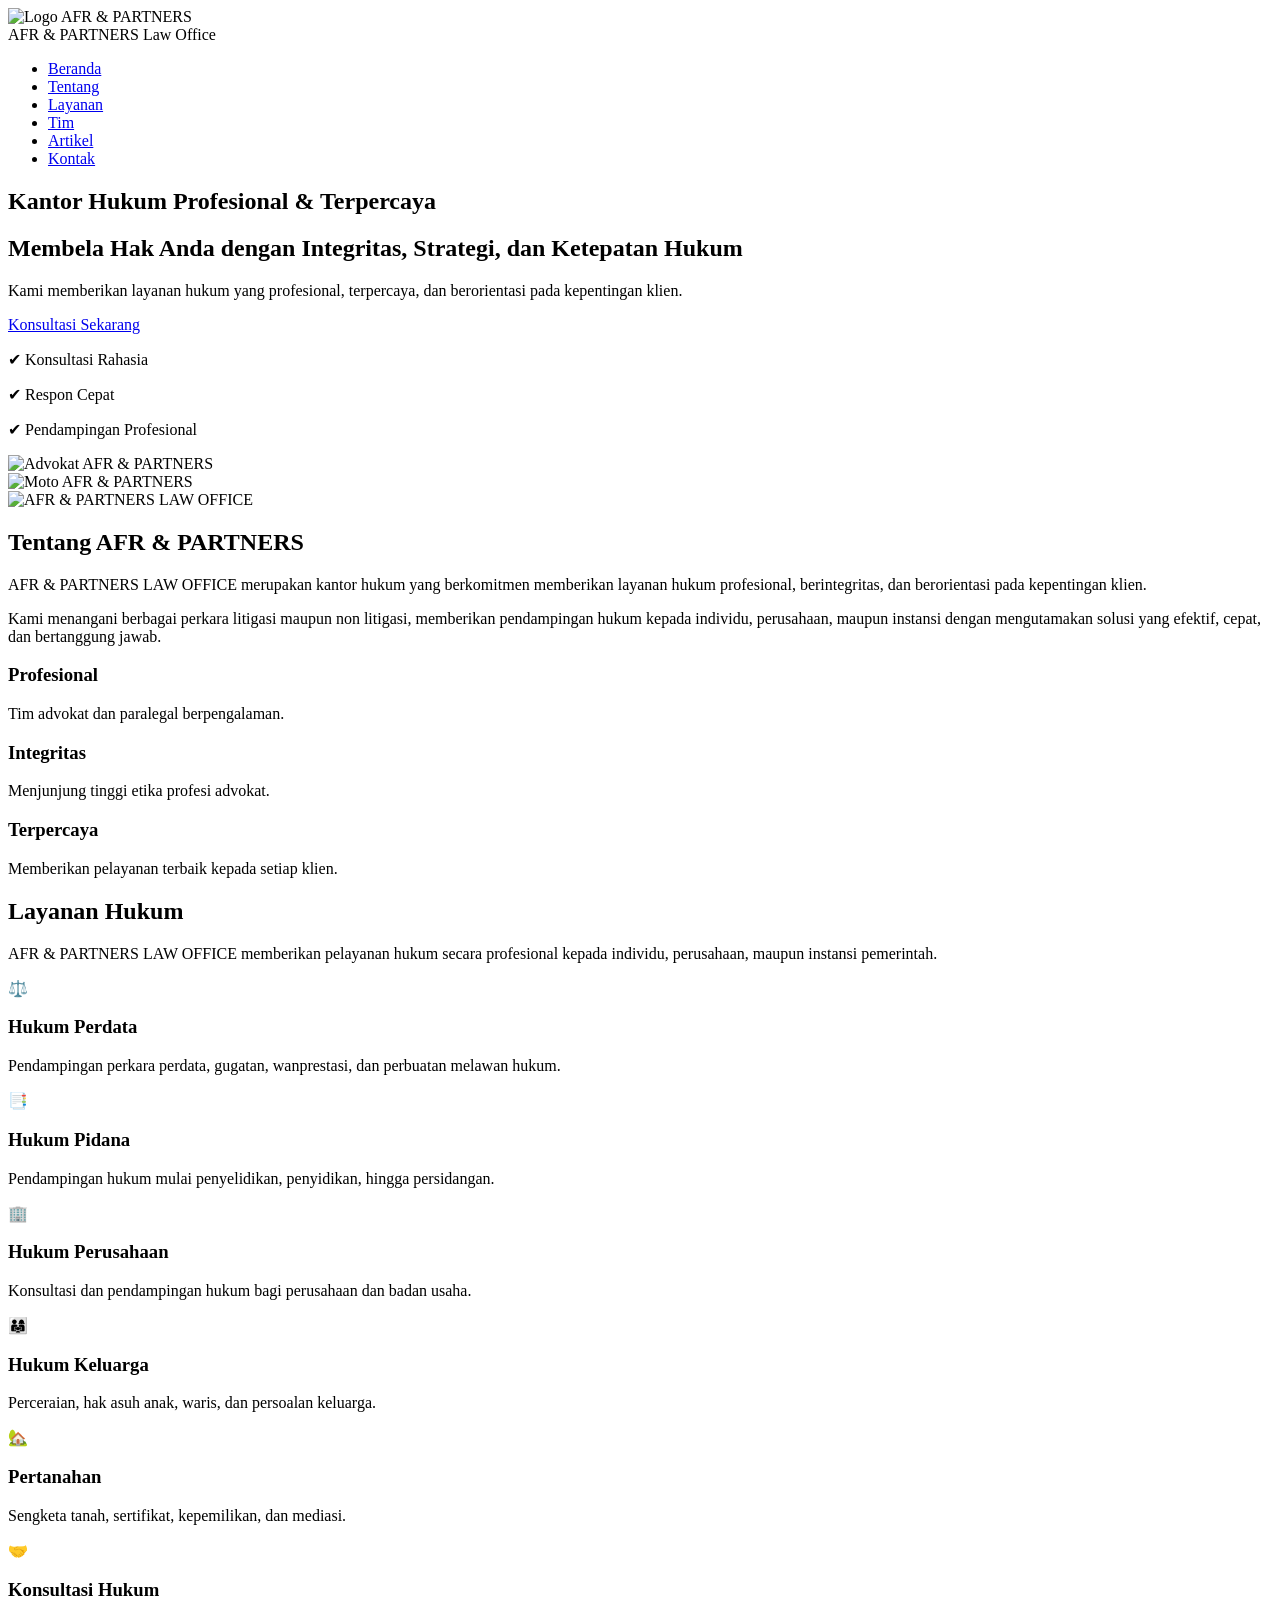
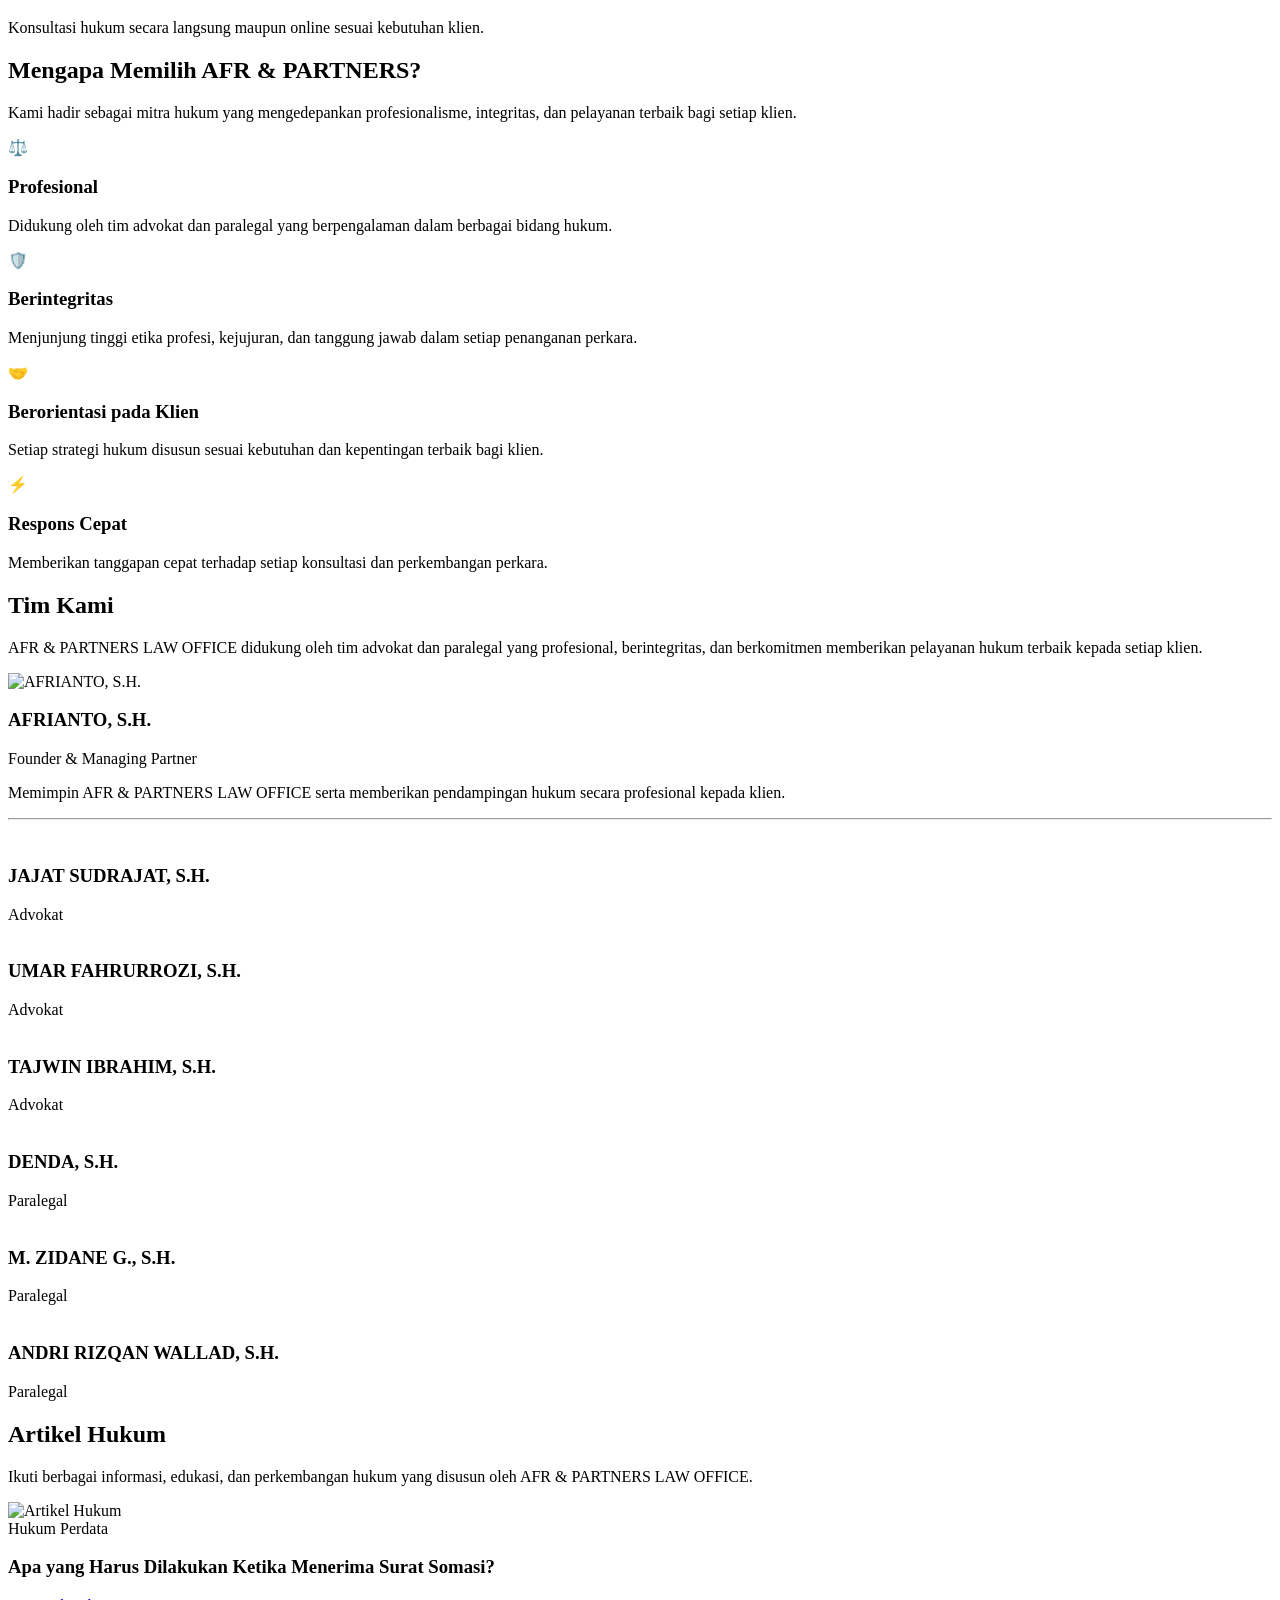
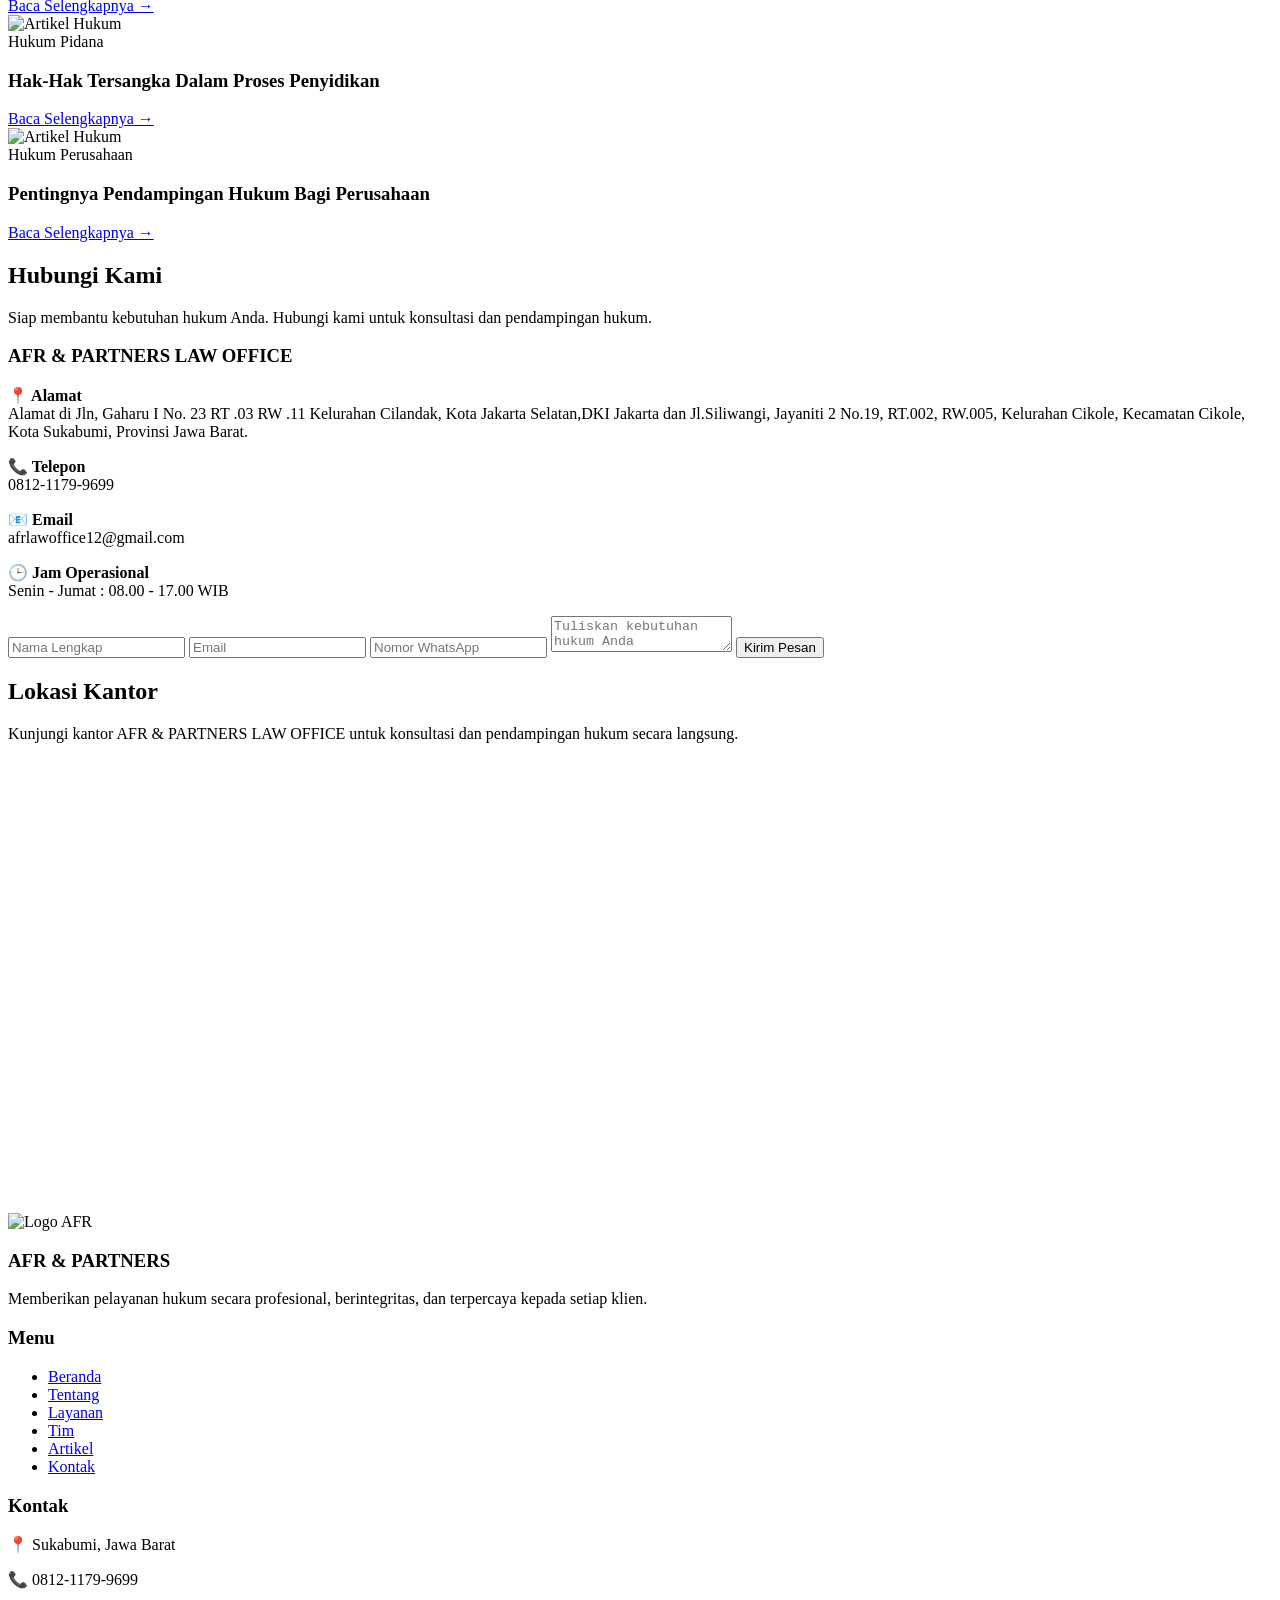
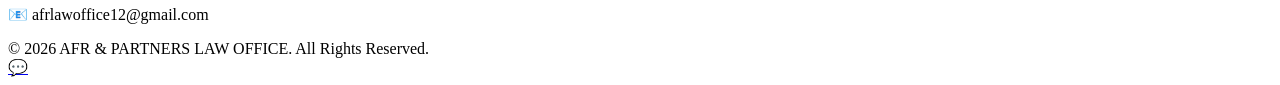
==== index.html @ d4cba180 "Add files via upload" ====
<!DOCTYPE html>
<html lang="id">
<head>
    <meta charset="UTF-8">
    <meta name="viewport" content="width=device-width, initial-scale=1.0">
    <title>AFR & PARTNERS LAW OFFICE</title>

    <link rel="stylesheet" href="css/style.css">
</head>

<body>

<!-- ================= NAVBAR ================= -->
<header>
    <nav class="navbar">

        <div class="logo">
            <img src="images/logo/logo-afr.jpg" alt="Logo AFR & PARTNERS">
            <div class="logo-text">
                <span class="brand">AFR & PARTNERS</span>
                <span class="tagline">Law Office</span>
            </div>
        </div>

        <ul class="nav-menu">
            <li><a href="index.html">Beranda</a></li>
            <li><a href="about.html">Tentang</a></li>
            <li><a href="services.html">Layanan</a></li>
            <li><a href="team.html">Tim</a></li>
            <li><a href="articles.html">Artikel</a></li>
            <li><a href="contact.html">Kontak</a></li>
        </ul>

    </nav>
</header>

<!-- ================= HERO ================= -->
<main>

<section class="hero">

    <div class="hero-text">

        <h1>Kantor Hukum Profesional & Terpercaya</h1>

        <h2>Membela Hak Anda dengan Integritas, Strategi, dan Ketepatan Hukum</h2>

        <p>
            Kami memberikan layanan hukum yang profesional, terpercaya,
            dan berorientasi pada kepentingan klien.
        </p>

        <a href="consultation.html" class="btn">
            Konsultasi Sekarang
        </a>

        <div class="trust-badge">
            <p>✔ Konsultasi Rahasia</p>
            <p>✔ Respon Cepat</p>
            <p>✔ Pendampingan Profesional</p>
        </div>

    </div>

    <div class="hero-image">
        <img src="images/hero/hero-law.jpg" alt="Advokat AFR & PARTNERS">
    </div>

</section>

<!-- ================= MOTO ================= -->

<section class="motto">

    <div class="motto-container">

        <img src="images/motto/motto-afr.png"
             alt="Moto AFR & PARTNERS">

    </div>

</section>



<!-- ================= TENTANG KAMI ================= -->

<section class="about">

    <div class="about-image">

        <img src="images/about/about-office.jpg" alt="AFR & PARTNERS LAW OFFICE">

    </div>

    <div class="about-content">

        <h2>Tentang AFR & PARTNERS</h2>

        <p>
            AFR & PARTNERS LAW OFFICE merupakan kantor hukum yang
            berkomitmen memberikan layanan hukum profesional,
            berintegritas, dan berorientasi pada kepentingan klien.
        </p>

        <p>
            Kami menangani berbagai perkara litigasi maupun non litigasi,
            memberikan pendampingan hukum kepada individu, perusahaan,
            maupun instansi dengan mengutamakan solusi yang efektif,
            cepat, dan bertanggung jawab.
        </p>

        <div class="about-info">

            <div class="info-box">
                <h3>Profesional</h3>
                <p>Tim advokat dan paralegal berpengalaman.</p>
            </div>

            <div class="info-box">
                <h3>Integritas</h3>
                <p>Menjunjung tinggi etika profesi advokat.</p>
            </div>

            <div class="info-box">
                <h3>Terpercaya</h3>
                <p>Memberikan pelayanan terbaik kepada setiap klien.</p>
            </div>

        </div>

    </div>

</section>

<!-- ================= LAYANAN ================= -->

<section class="services">

    <div class="section-title">

        <h2>Layanan Hukum</h2>

        <p>

            AFR & PARTNERS LAW OFFICE memberikan pelayanan hukum
            secara profesional kepada individu, perusahaan,
            maupun instansi pemerintah.

        </p>

    </div>

    <div class="services-grid">

        <div class="service-card">

            <div class="service-icon">⚖️</div>

            <h3>Hukum Perdata</h3>

            <p>
                Pendampingan perkara perdata, gugatan,
                wanprestasi, dan perbuatan melawan hukum.
            </p>

        </div>

        <div class="service-card">

            <div class="service-icon">📑</div>

            <h3>Hukum Pidana</h3>

            <p>
                Pendampingan hukum mulai penyelidikan,
                penyidikan, hingga persidangan.
            </p>

        </div>

        <div class="service-card">

            <div class="service-icon">🏢</div>

            <h3>Hukum Perusahaan</h3>

            <p>
                Konsultasi dan pendampingan hukum bagi
                perusahaan dan badan usaha.
            </p>

        </div>

        <div class="service-card">

            <div class="service-icon">👨‍👩‍👧</div>

            <h3>Hukum Keluarga</h3>

            <p>
                Perceraian, hak asuh anak,
                waris, dan persoalan keluarga.
            </p>

        </div>

        <div class="service-card">

            <div class="service-icon">🏡</div>

            <h3>Pertanahan</h3>

            <p>
                Sengketa tanah, sertifikat,
                kepemilikan, dan mediasi.
            </p>

        </div>

        <div class="service-card">

            <div class="service-icon">🤝</div>

            <h3>Konsultasi Hukum</h3>

            <p>
                Konsultasi hukum secara langsung
                maupun online sesuai kebutuhan klien.
            </p>

        </div>

    </div>

</section>

<!-- ================= MENGAPA MEMILIH KAMI ================= -->

<section class="why-us">

    <div class="section-title">

        <h2>Mengapa Memilih AFR & PARTNERS?</h2>

        <p>
            Kami hadir sebagai mitra hukum yang mengedepankan
            profesionalisme, integritas, dan pelayanan terbaik
            bagi setiap klien.
        </p>

    </div>

    <div class="why-grid">

        <div class="why-card">

            <div class="why-icon">⚖️</div>

            <h3>Profesional</h3>

            <p>
                Didukung oleh tim advokat dan paralegal
                yang berpengalaman dalam berbagai bidang hukum.
            </p>

        </div>

        <div class="why-card">

            <div class="why-icon">🛡️</div>

            <h3>Berintegritas</h3>

            <p>
                Menjunjung tinggi etika profesi,
                kejujuran, dan tanggung jawab
                dalam setiap penanganan perkara.
            </p>

        </div>

        <div class="why-card">

            <div class="why-icon">🤝</div>

            <h3>Berorientasi pada Klien</h3>

            <p>
                Setiap strategi hukum disusun
                sesuai kebutuhan dan kepentingan
                terbaik bagi klien.
            </p>

        </div>

        <div class="why-card">

            <div class="why-icon">⚡</div>

            <h3>Respons Cepat</h3>

            <p>
                Memberikan tanggapan cepat
                terhadap setiap konsultasi
                dan perkembangan perkara.
            </p>

        </div>

    </div>

</section>

<!-- ================= TIM KAMI ================= -->

<section class="team">

    <div class="section-title">
        <h2>Tim Kami</h2>

        <p>
            AFR & PARTNERS LAW OFFICE didukung oleh tim advokat dan
            paralegal yang profesional, berintegritas, dan berkomitmen
            memberikan pelayanan hukum terbaik kepada setiap klien.
        </p>
    </div>

    <!-- Managing Partner -->

    <div class="managing-partner">

        <img src="images/team/afrianto.jpg" alt="AFRIANTO, S.H.">

        <h3>AFRIANTO, S.H.</h3>

        <span>Founder & Managing Partner</span>

        <p>
            Memimpin AFR & PARTNERS LAW OFFICE serta memberikan
            pendampingan hukum secara profesional kepada klien.
        </p>

    </div>

    <hr class="team-divider">

    <!-- Tim -->

    <div class="team-grid">

        <div class="team-card">
            <img src="images/team/jajat.jpg" alt="">
            <h3>JAJAT SUDRAJAT, S.H.</h3>
            <span>Advokat</span>
        </div>

        <div class="team-card">
            <img src="images/team/umar.jpg" alt="">
            <h3>UMAR FAHRURROZI, S.H.</h3>
            <span>Advokat</span>
        </div>

        <div class="team-card">
            <img src="images/team/tajwin.jpg" alt="">
            <h3>TAJWIN IBRAHIM, S.H.</h3>
            <span>Advokat</span>
        </div>

        <div class="team-card">
            <img src="images/team/denda.jpg" alt="">
            <h3>DENDA, S.H.</h3>
            <span>Paralegal</span>
        </div>

        <div class="team-card">
            <img src="images/team/zidane.jpg" alt="">
            <h3>M. ZIDANE G., S.H.</h3>
            <span>Paralegal</span>
        </div>

        <div class="team-card">
            <img src="images/team/andri.jpg" alt="">
            <h3>ANDRI RIZQAN WALLAD, S.H.</h3>
            <span>Paralegal</span>
        </div>

    </div>

</section>

<!-- ================= ARTIKEL ================= -->

<section class="articles">

    <div class="section-title">

        <h2>Artikel Hukum</h2>

        <p>

            Ikuti berbagai informasi, edukasi, dan perkembangan hukum
            yang disusun oleh AFR & PARTNERS LAW OFFICE.

        </p>

    </div>

    <div class="article-grid">

        <div class="article-card">

            <img src="images/articles/artikel1.jpg" alt="Artikel Hukum">

            <div class="article-content">

                <span>Hukum Perdata</span>

                <h3>
                    Apa yang Harus Dilakukan Ketika Menerima Surat Somasi?
                </h3>

                <a href="articles.html" class="read-more">
                    Baca Selengkapnya →
                </a>

            </div>

        </div>

        <div class="article-card">

            <img src="images/articles/artikel2.jpg" alt="Artikel Hukum">

            <div class="article-content">

                <span>Hukum Pidana</span>

                <h3>
                    Hak-Hak Tersangka Dalam Proses Penyidikan
                </h3>

                <a href="articles.html" class="read-more">
                    Baca Selengkapnya →
                </a>

            </div>

        </div>

        <div class="article-card">

            <img src="images/articles/artikel3.jpg" alt="Artikel Hukum">

            <div class="article-content">

                <span>Hukum Perusahaan</span>

                <h3>
                    Pentingnya Pendampingan Hukum Bagi Perusahaan
                </h3>

                <a href="articles.html" class="read-more">
                    Baca Selengkapnya →
                </a>

            </div>

        </div>

    </div>

</section>

<!-- ================= KONTAK ================= -->

<section class="contact">

    <div class="section-title">

        <h2>Hubungi Kami</h2>

        <p>
            Siap membantu kebutuhan hukum Anda.
            Hubungi kami untuk konsultasi dan pendampingan hukum.
        </p>

    </div>

    <div class="contact-container">

        <div class="contact-info">

            <h3>AFR & PARTNERS LAW OFFICE</h3>

            <p><strong>📍 Alamat</strong><br>
            Alamat di Jln, Gaharu I No. 23 RT .03 RW .11 Kelurahan Cilandak, Kota Jakarta Selatan,DKI  Jakarta dan Jl.Siliwangi, Jayaniti 2 No.19, RT.002, RW.005, Kelurahan Cikole, Kecamatan Cikole, Kota Sukabumi, Provinsi Jawa Barat. 
             </p>

            <p><strong>📞 Telepon</strong><br>
            0812-1179-9699</p>

            <p><strong>📧 Email</strong><br>
            afrlawoffice12@gmail.com</p>

            <p><strong>🕒 Jam Operasional</strong><br>
            Senin - Jumat : 08.00 - 17.00 WIB</p>

        </div>

        <div class="contact-form">

            <form>

                <input type="text" placeholder="Nama Lengkap">

                <input type="email" placeholder="Email">

                <input type="text" placeholder="Nomor WhatsApp">

                <textarea placeholder="Tuliskan kebutuhan hukum Anda"></textarea>

                <button type="submit" class="btn">

                    Kirim Pesan

                </button>

            </form>

        </div>

    </div>

</section>



<!-- ================= GOOGLE MAP ================= -->

<section class="map">

    <div class="section-title">

        <h2>Lokasi Kantor</h2>

        <p>
            Kunjungi kantor AFR & PARTNERS LAW OFFICE untuk konsultasi
            dan pendampingan hukum secara langsung.
        </p>

    </div>

    <div class="map-container">

        <iframe
            src="https://www.google.com/maps/embed?pb=!4v1782661839134!6m8!1m7!1sefIxjzTu5-dwBvmFB0CvRg!2m2!1d-6.279335133578651!2d106.8017631249086!3f182.10071!4f0!5f0.7820865974627469"
            width="100%"
            height="450"
            style="border:0;"
            allowfullscreen=""
            loading="lazy"
            referrerpolicy="strict-origin-when-cross-origin">
        </iframe>

    </div>

</section>

<!-- ================= FOOTER ================= -->

<footer class="footer">

    <div class="footer-container">

        <!-- Kolom 1 -->

        <div class="footer-box">

            <img src="images/logo/logo-afr.jpg" alt="Logo AFR">

            <h3>AFR & PARTNERS</h3>

            <p>

                Memberikan pelayanan hukum secara profesional,
                berintegritas, dan terpercaya kepada setiap klien.

            </p>

        </div>

        <!-- Kolom 2 -->

        <div class="footer-box">

            <h3>Menu</h3>

            <ul>

                <li><a href="index.html">Beranda</a></li>

                <li><a href="about.html">Tentang</a></li>

                <li><a href="services.html">Layanan</a></li>

                <li><a href="team.html">Tim</a></li>

                <li><a href="articles.html">Artikel</a></li>

                <li><a href="contact.html">Kontak</a></li>

            </ul>

        </div>

        <!-- Kolom 3 -->

        <div class="footer-box">

            <h3>Kontak</h3>

            <p>📍 Sukabumi, Jawa Barat</p>

            <p>📞 0812-1179-9699</p>

            <p>📧 afrlawoffice12@gmail.com</p>

        </div>

    </div>

    <div class="footer-bottom">

        © 2026 AFR & PARTNERS LAW OFFICE.
        All Rights Reserved.

    </div>

</footer>
</main>

<script src="js/script.js"></script>

<!-- ================= WHATSAPP FLOAT 
 ================= -->


<a href="https://wa.me/6281211799699?text=Halo%20AFR%20%26%20PARTNERS,%20saya%20ingin%20berkonsultasi%20mengenai%20permasalahan%20hukum."
class="whatsapp-float"
target="_blank">

💬

</a>

</body>
</html>
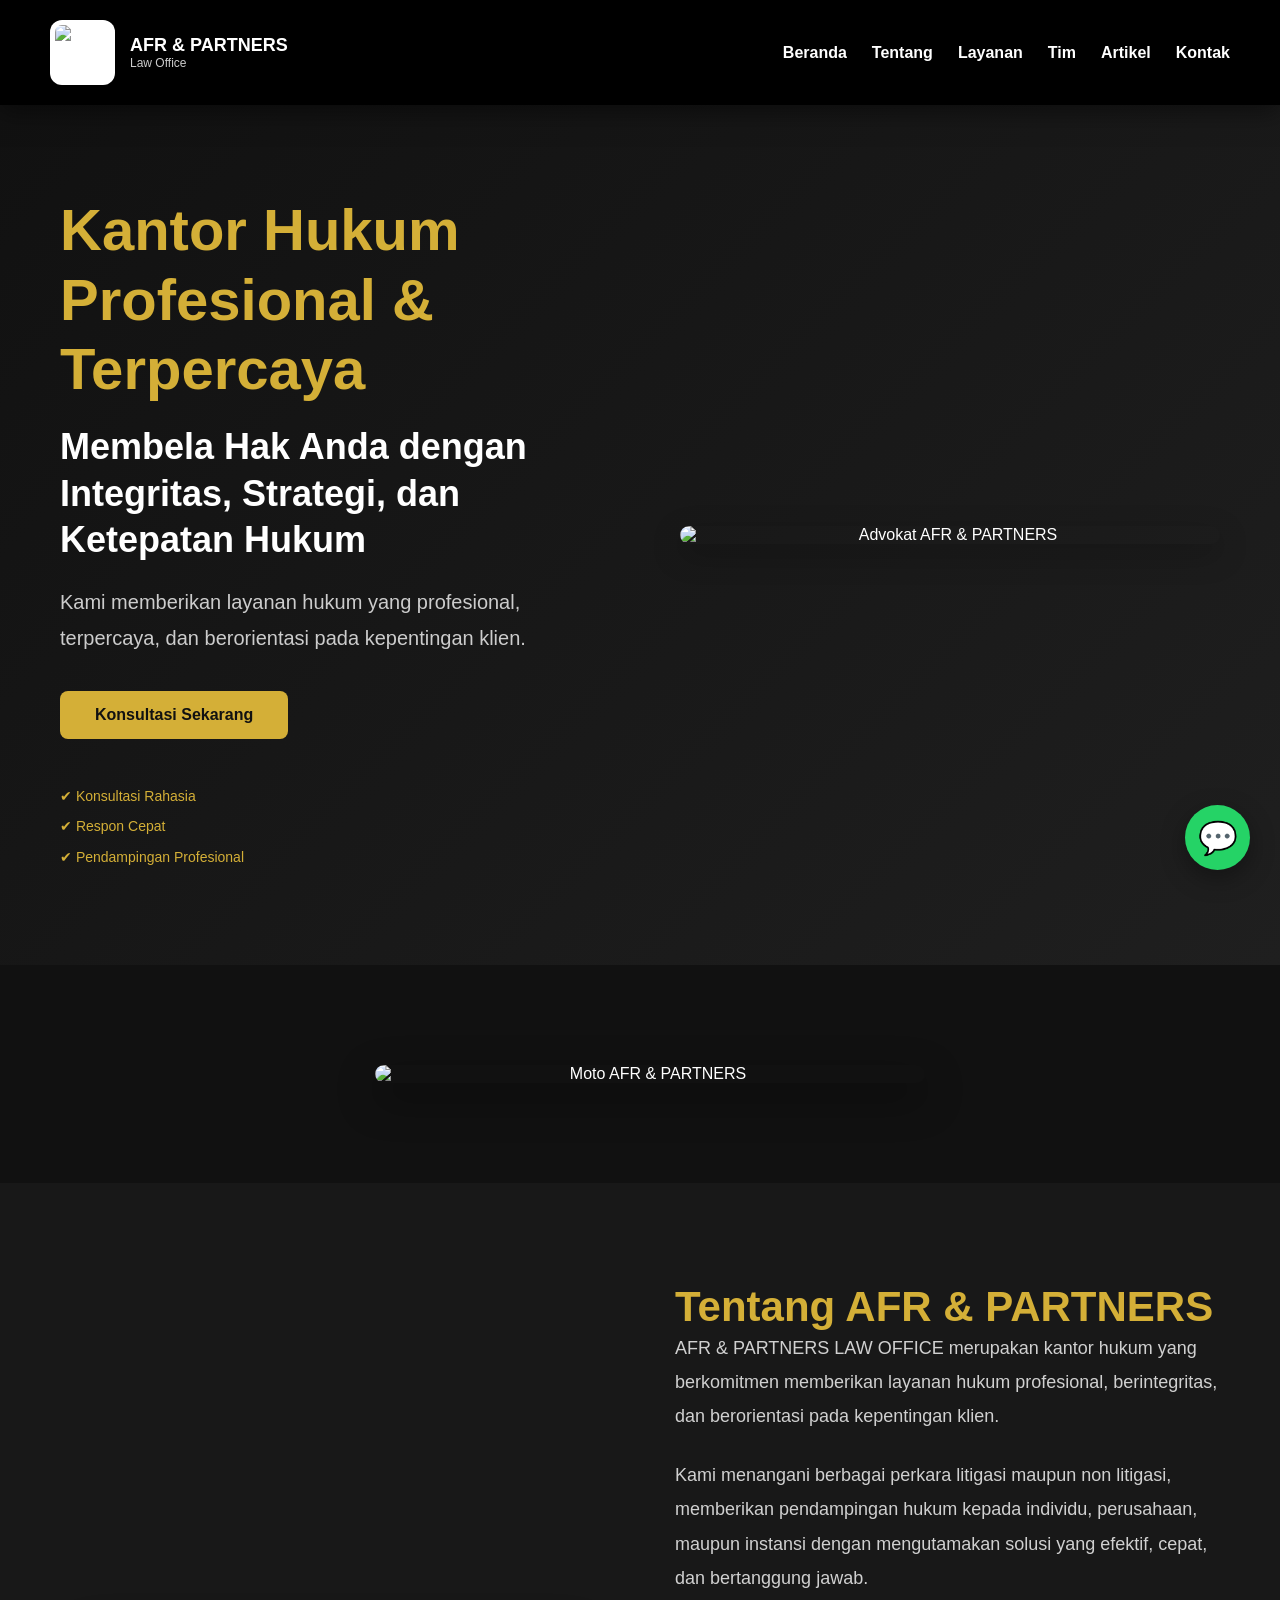
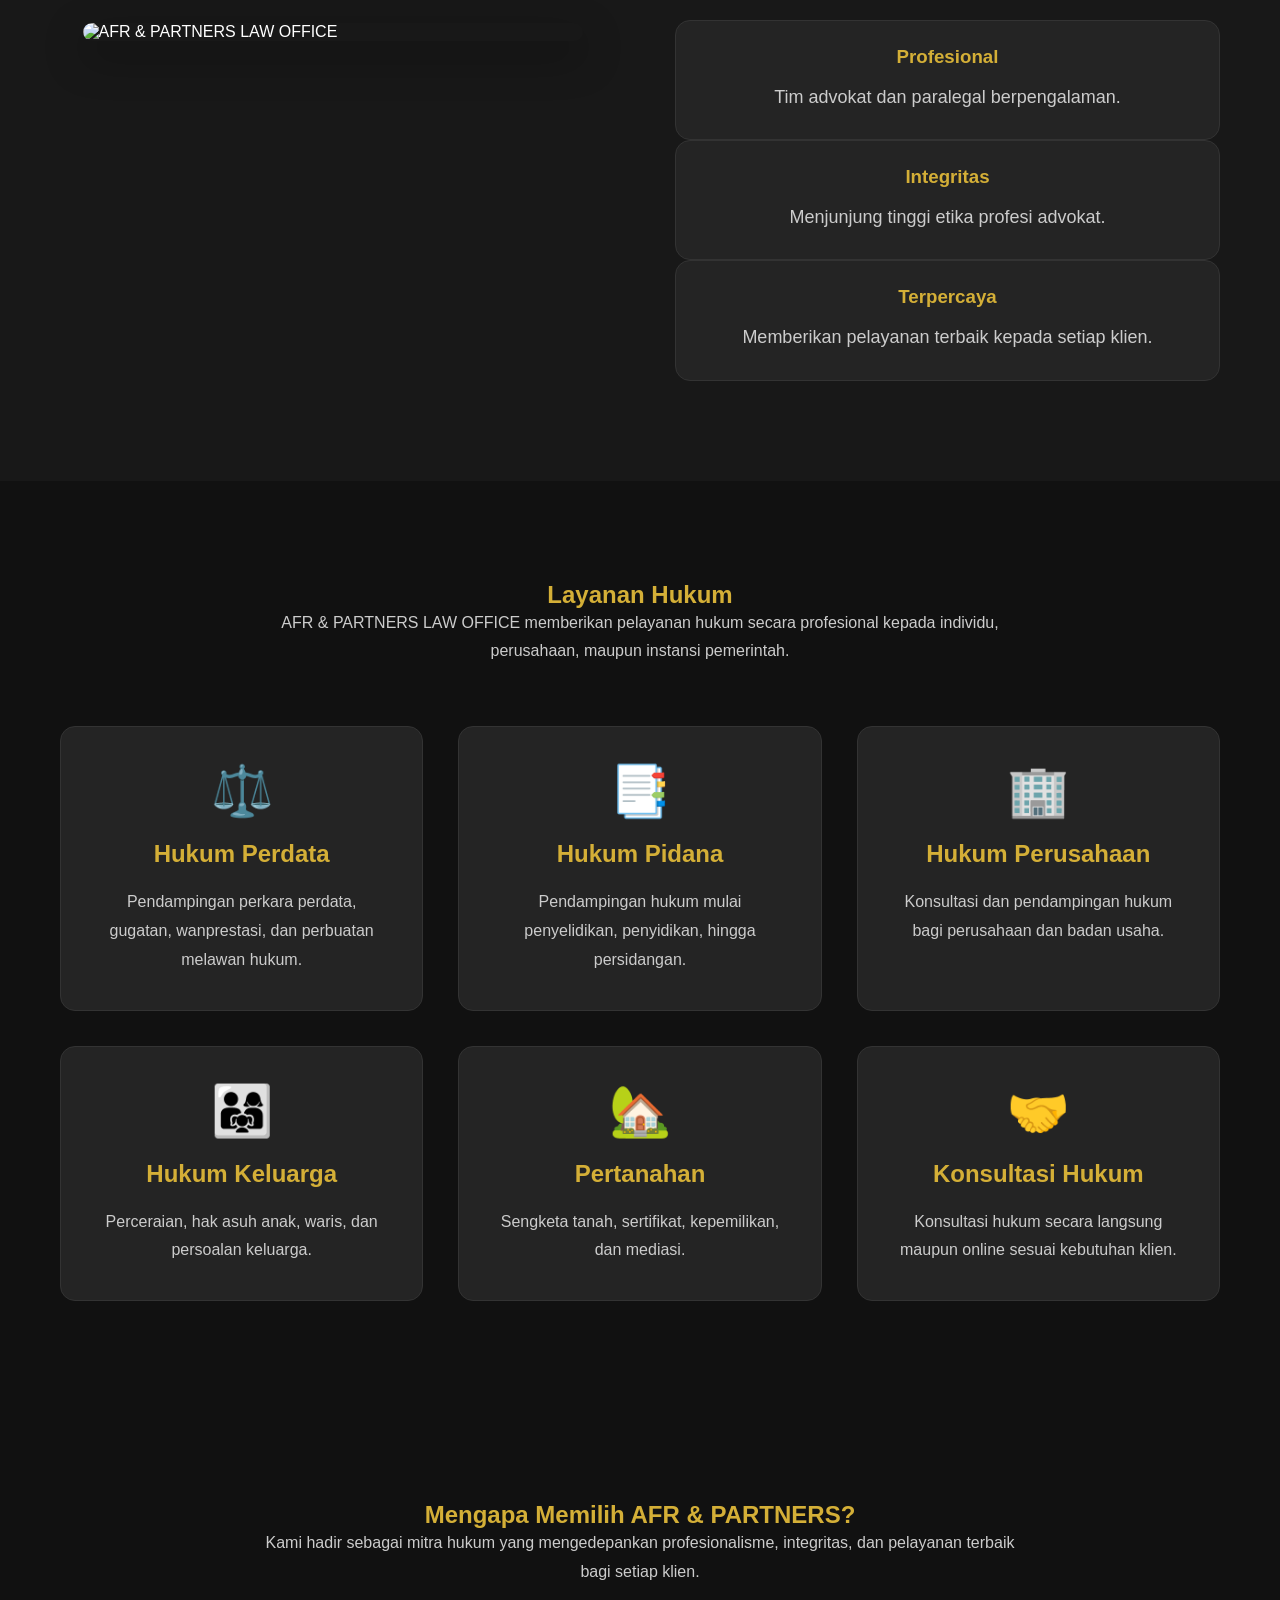
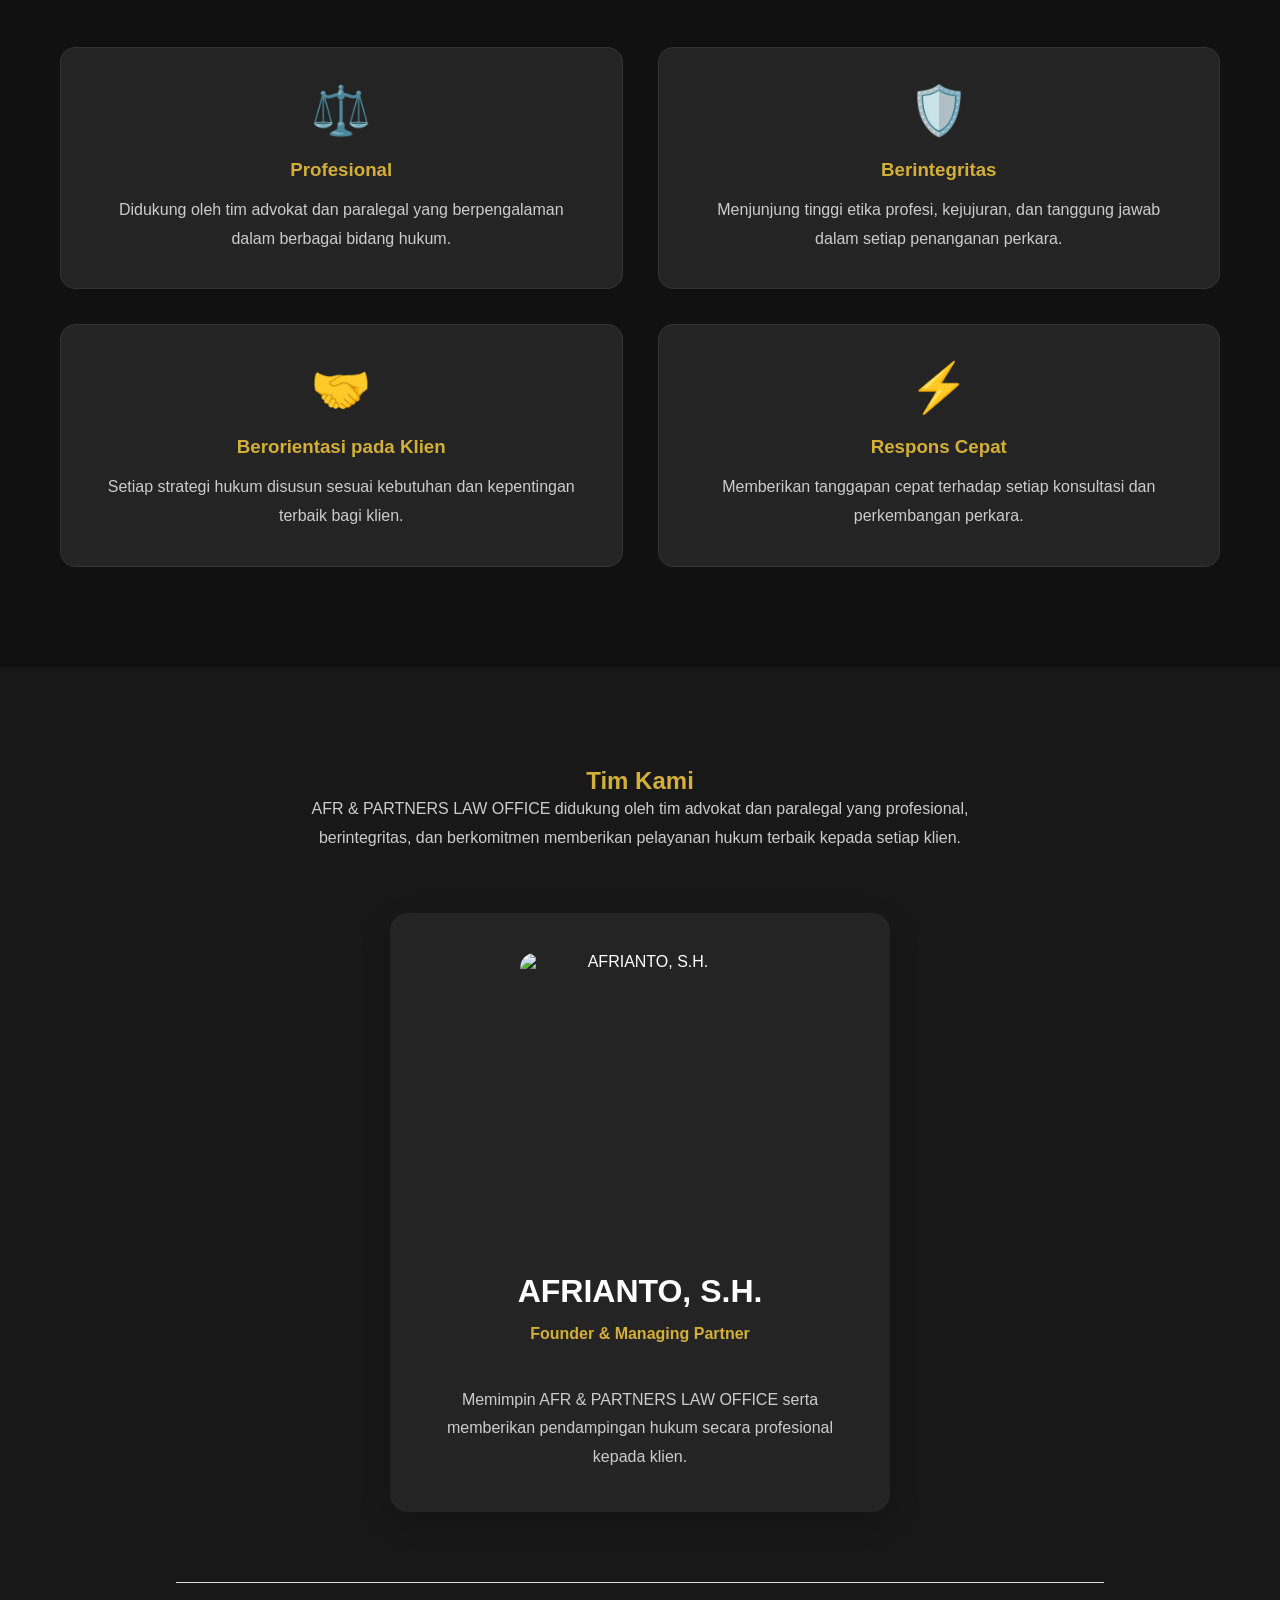
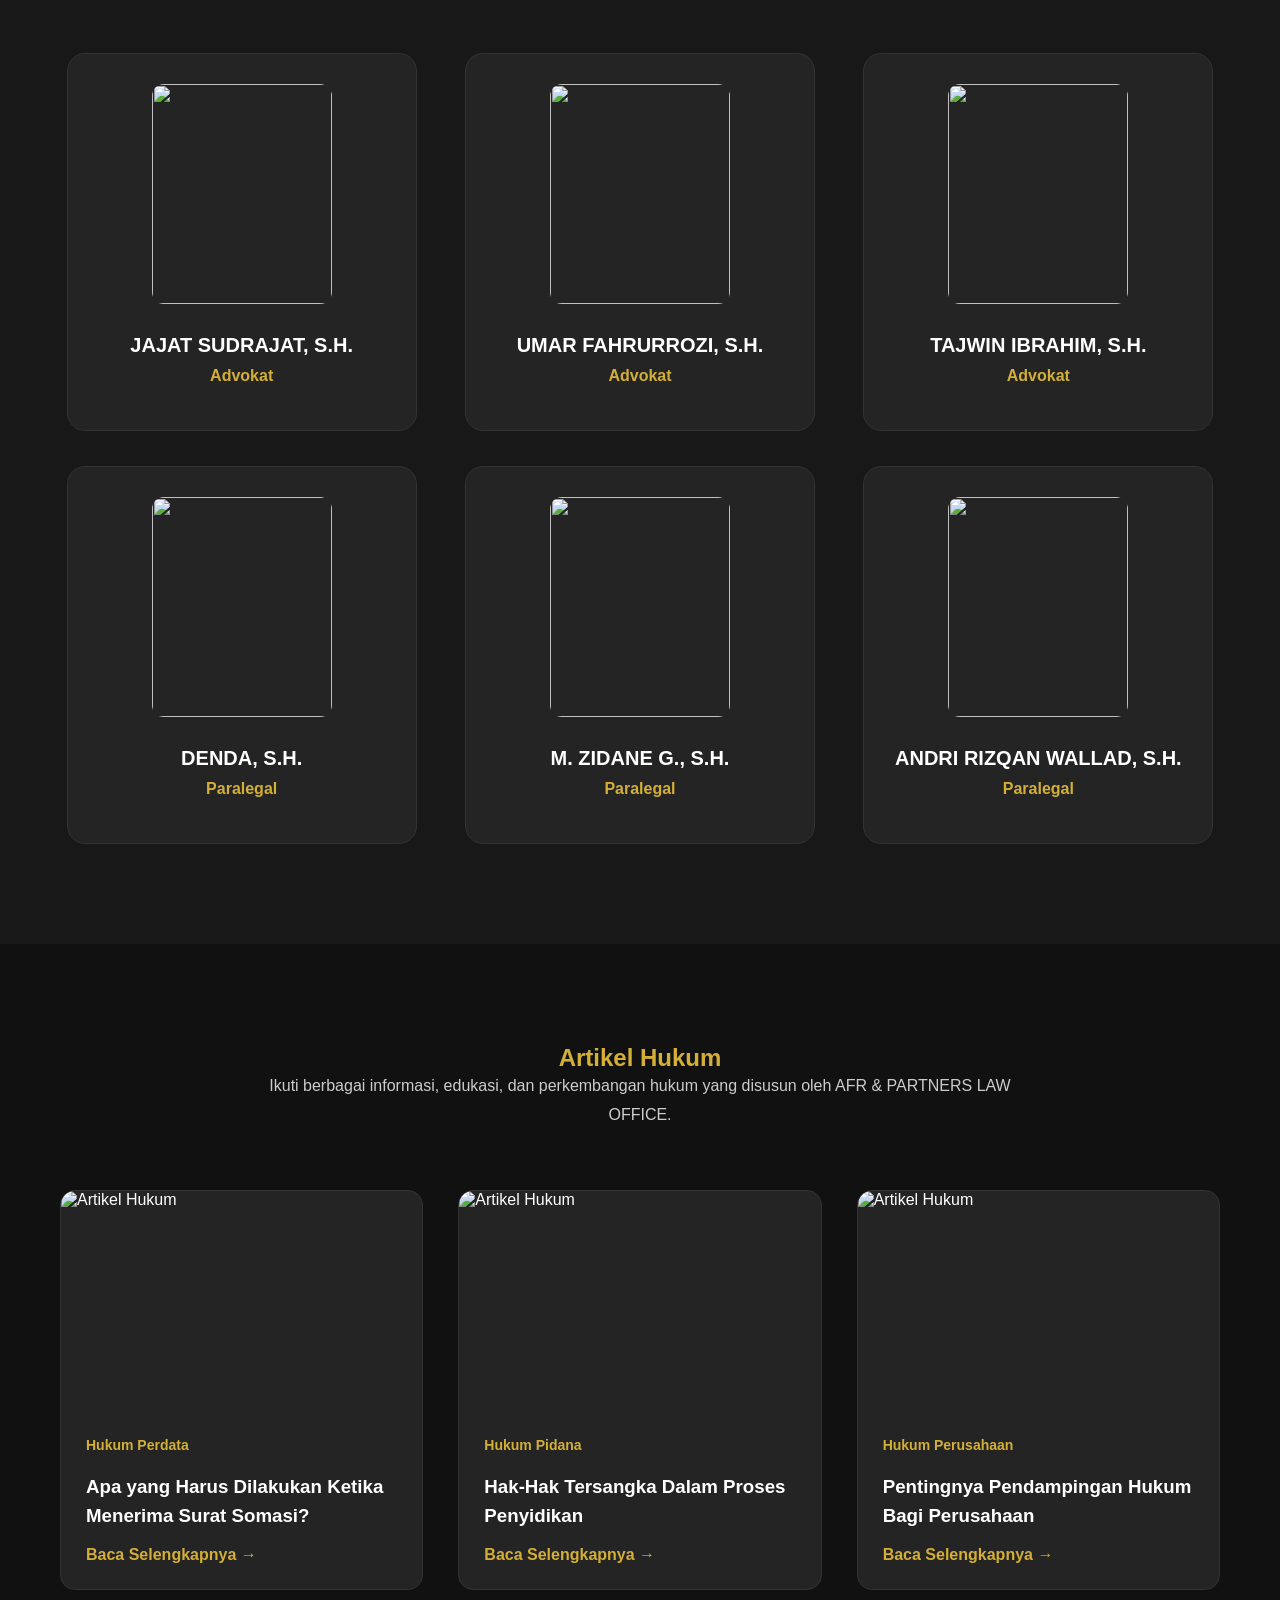
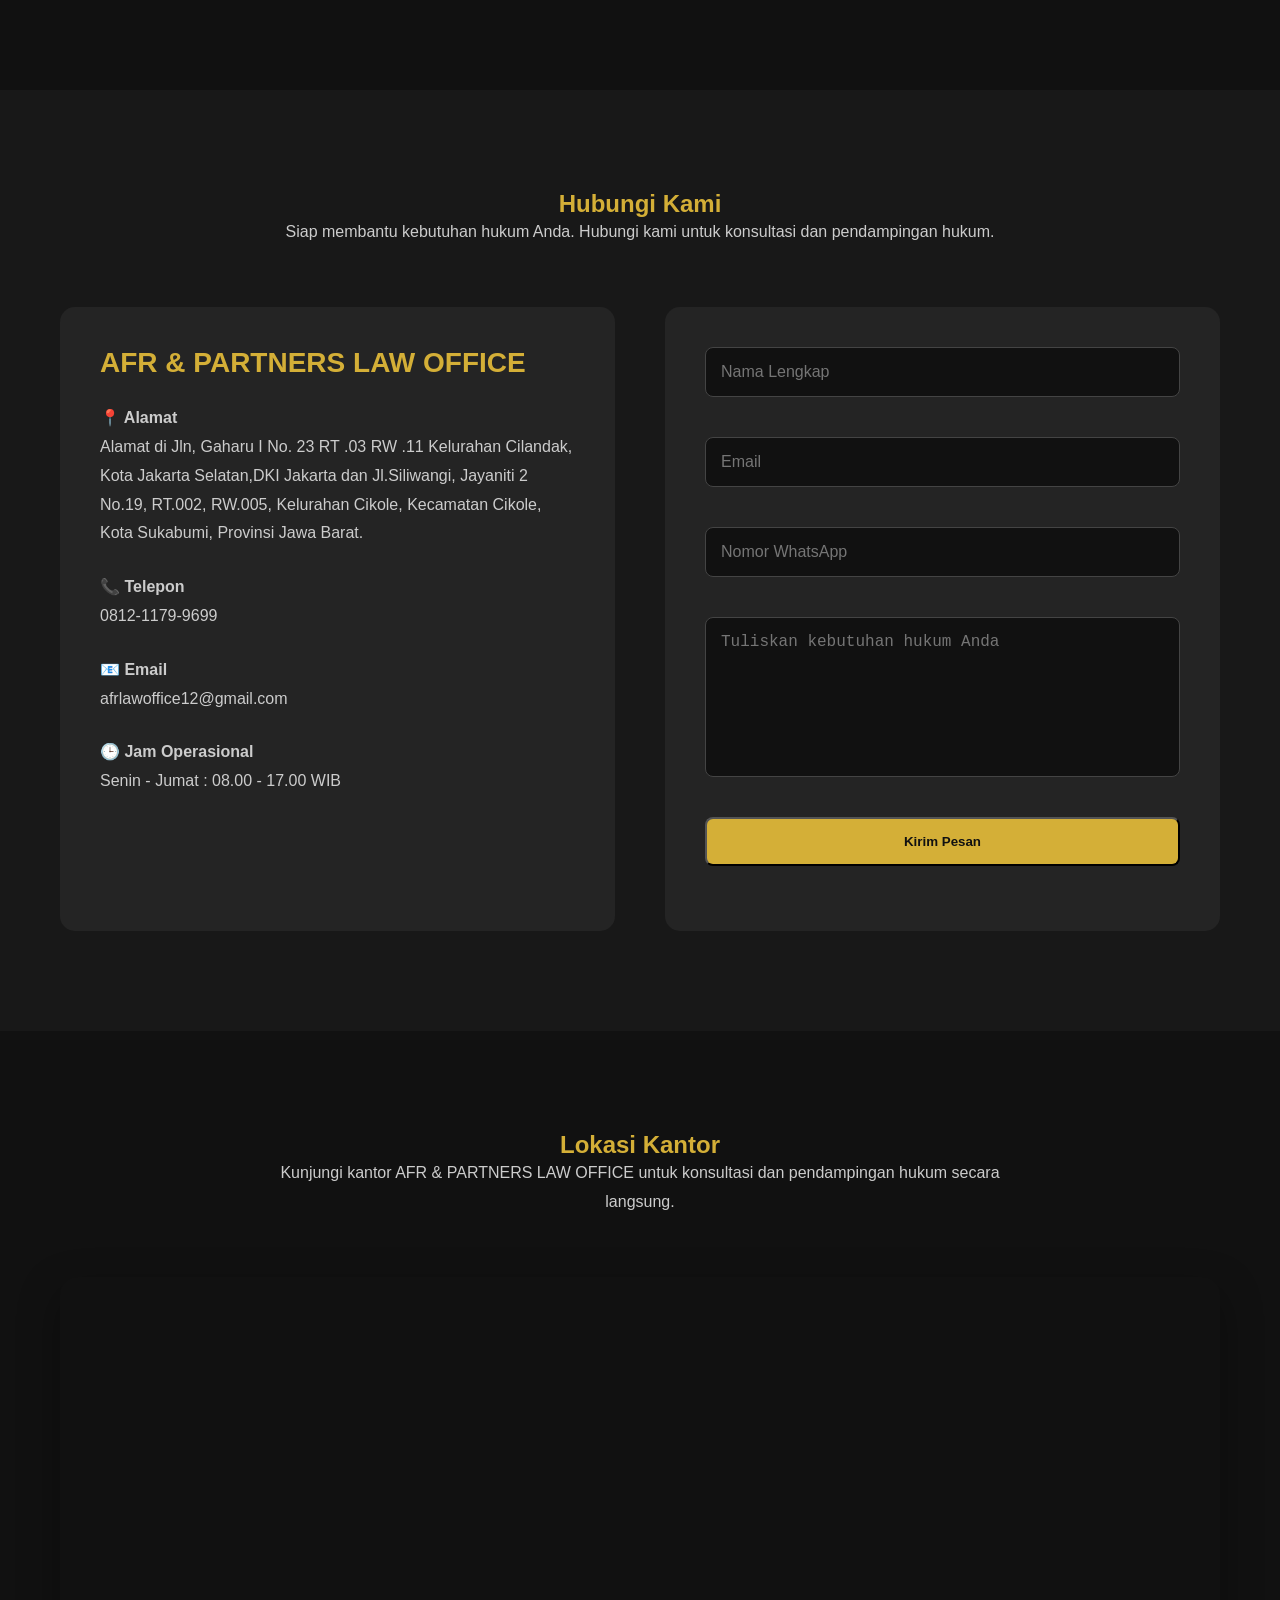
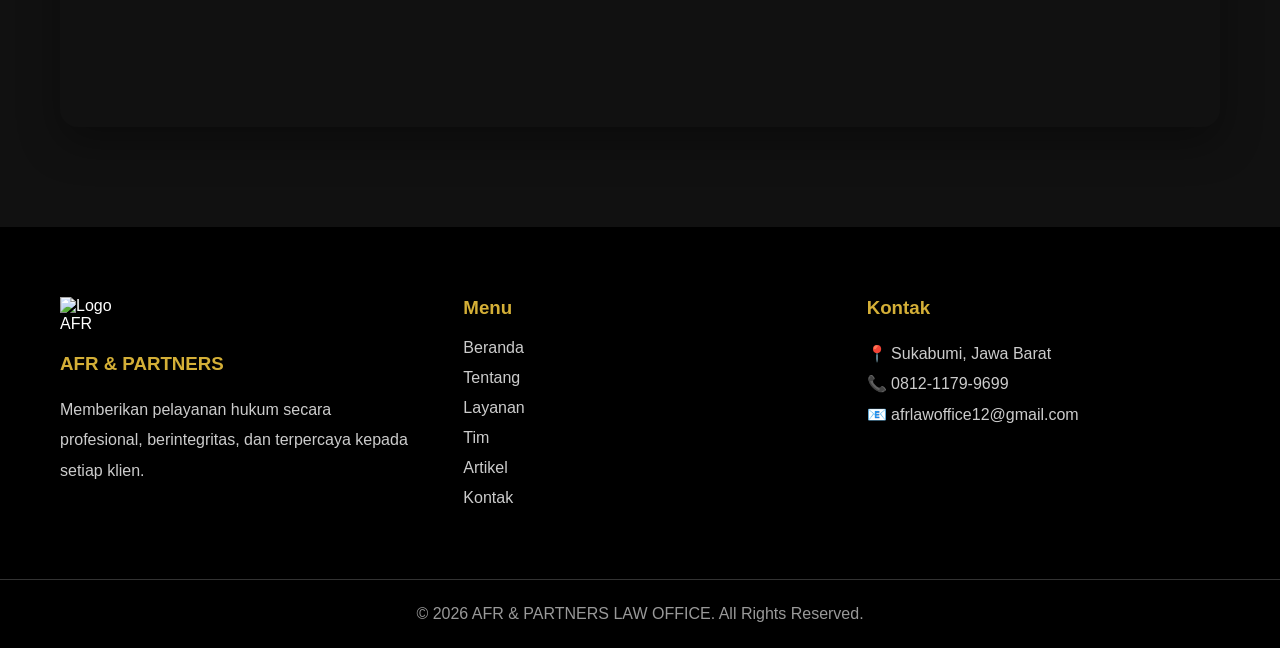
==== commit a0ab8d8b: "Update index.html" ====
--- a/index.html
+++ b/index.html
@@ -5,7 +5,7 @@
     <meta name="viewport" content="width=device-width, initial-scale=1.0">
     <title>AFR & PARTNERS LAW OFFICE</title>
 
-    <link rel="stylesheet" href="css/style.css">
+    <link rel="stylesheet" href="style.css">
 </head>
 
 <body>
@@ -655,4 +655,4 @@
 </a>
 
 </body>
-</html>+</html>
--- a/style.css
+++ b/style.css
@@ -0,0 +1,2825 @@
+/* ===========================
+   RESET CSS
+=========================== */
+
+* {
+    margin: 0;
+    padding: 0;
+    box-sizing: border-box;
+}
+
+html {
+    scroll-behavior: smooth;
+}
+
+body {
+    font-family: 'Segoe UI', Tahoma, Geneva, Verdana, sans-serif;
+    background: #111111;
+    color: #ffffff;
+}
+
+/* ===========================
+   NAVBAR
+=========================== */
+
+
+.navbar{
+
+    display:flex;
+    justify-content:space-between;
+    align-items:center;
+
+    padding:20px 50px;
+
+    background:#000;
+
+    box-shadow:0 5px 25px rgba(0,0,0,.5);
+
+    position:sticky;
+    top:0;
+    z-index:1000;
+
+}
+
+/* LOGO */
+.logo {
+    display: flex;
+    align-items: center;
+    gap: 15px;
+}
+
+.logo img {
+    width: 65px;
+    height: 65px;
+    object-fit: contain;
+    border-radius: 12px;
+    background: white;
+    padding: 5px;
+}
+
+.logo-text {
+    display: flex;
+    flex-direction: column;
+    color: white;
+}
+
+.logo-text .brand {
+    font-weight: bold;
+    font-size: 18px;
+}
+
+.logo-text .tagline {
+    font-size: 12px;
+    opacity: 0.8;
+}
+
+/* MENU */
+.nav-menu {
+    list-style: none;
+    display: flex;
+    gap: 25px;
+}
+
+.nav-menu a {
+    text-decoration: none;
+    color: white;
+    font-weight: bold;
+    transition: 0.3s;
+}
+
+.nav-menu a:hover {
+    color: gold;
+}
+
+/* ===========================
+   HERO SECTION
+=========================== */
+
+
+.hero{
+
+    display:flex;
+
+    justify-content:space-between;
+
+    align-items:center;
+
+    padding:90px 60px;
+
+    gap:80px;
+
+    background:linear-gradient(135deg,#111,#1f1f1f);
+
+}
+
+.hero-text{
+
+    flex:1;
+
+}
+
+.hero-image{
+
+    flex:1;
+
+    display:flex;
+
+    justify-content:center;
+
+    align-items:center;
+
+}
+
+
+
+.hero-text h1{
+
+    font-size:58px;
+
+    color:#d4af37;
+
+    margin-bottom:20px;
+
+    line-height:1.2;
+
+}
+
+.hero-text h2{
+
+    font-size:36px;
+
+    color:white;
+
+    margin-bottom:20px;
+
+    line-height:1.3;
+
+}
+
+.hero-text p{
+
+    color:#cccccc;
+
+    font-size:20px;
+
+    line-height:1.8;
+
+    margin-bottom:35px;
+
+}
+
+/* ===========================
+   HERO IMAGE
+=========================== */
+
+.hero-image {
+    flex: 1;
+    text-align: center;
+}
+
+.hero-image img {
+
+    width: 100%;
+    max-width: 550px;
+
+    border-radius: 15px;
+
+    box-shadow: 0 10px 30px rgba(0,0,0,.25);
+
+    transition: all .4s ease;
+
+    cursor: pointer;
+
+}
+
+/* Efek saat disentuh mouse */
+
+.hero-image img:hover {
+
+    transform: translateY(-8px) scale(1.02);
+
+    box-shadow: 0 20px 45px rgba(0,0,0,.35);
+
+}
+
+
+/* ===========================
+   BUTTON
+=========================== */
+
+
+.btn{
+
+    display:inline-block;
+
+    background:#d4af37;
+
+    color:#111;
+
+    padding:15px 35px;
+
+    border-radius:8px;
+
+    text-decoration:none;
+
+    font-weight:bold;
+
+    transition:.3s;
+
+    margin-bottom:25px;
+
+}
+
+.btn:hover{
+
+    background:#f4c542;
+
+    transform:translateY(-5px);
+
+}
+
+/* ===========================
+   TRUST BADGE
+=========================== */
+
+.trust-badge {
+    margin-top: 20px;
+}
+
+
+.trust-badge p {
+
+    font-size:14px;
+
+    margin-bottom:5px;
+
+    color:#d4af37;
+
+}
+
+/* ===========================
+   TIM KAMI
+=========================== */
+
+.team{
+
+    padding:100px 60px;
+
+     background:#181818;
+
+}
+
+.section-title{
+
+    text-align:center;
+
+    margin-bottom:60px;
+
+}
+
+.section-title h2{
+
+ color:#d4af37;
+
+}
+
+
+.section-title p{
+
+    max-width:750px;
+
+    margin:auto;
+
+    line-height:1.8;
+
+    color:#cccccc;
+
+}
+
+
+/* ===========================
+   ABOUT
+=========================== */
+
+.about{
+
+    display:flex;
+
+    align-items:center;
+
+    justify-content:space-between;
+
+    gap:70px;
+
+    padding:100px 60px;
+
+    background:#181818;
+
+}
+
+.about-image{
+
+    flex:1;
+
+    display:flex;
+
+    justify-content:center;
+
+}
+
+.about-image img{
+
+    width:100%;
+
+    max-width:500px;
+
+    border-radius:18px;
+
+    box-shadow:0 15px 40px rgba(0,0,0,.35);
+
+    transition:.4s;
+
+}
+
+.about-image img:hover{
+
+    transform:translateY(-8px);
+
+}
+
+.about-content{
+
+    flex:1;
+
+}
+
+.about-content h2{
+
+    font-size:42px;
+
+    color:#d4af37;
+
+}
+
+.gold-line{
+
+    width:120px;
+
+    height:3px;
+
+    background:#d4af37;
+
+    margin:20px 0 35px;
+
+}
+
+.about-content p{
+
+    color:#d0d0d0;
+
+    line-height:1.9;
+
+    margin-bottom:25px;
+
+    font-size:18px;
+
+}
+
+.info-box{
+
+    background:#242424;
+
+    padding:25px;
+
+    border-radius:15px;
+
+    text-align:center;
+
+    border:1px solid #333;
+
+    transition:.3s;
+
+}
+
+.info-box:hover{
+
+    transform:translateY(-8px);
+
+}
+
+.info-box h3{
+
+    color:#d4af37;
+
+    margin-bottom:12px;
+
+}
+
+.info-box p{
+
+    margin:0;
+
+    color:#cccccc;
+
+}
+
+
+/* ===========================
+   LAYANAN
+=========================== */
+
+.services{
+
+    padding:100px 60px;
+
+    background:#111111;
+
+}
+
+.services-grid{
+
+    display:grid;
+
+    grid-template-columns:repeat(3,1fr);
+
+    gap:35px;
+
+    margin-top:60px;
+
+}
+
+.service-card{
+
+    background:#242424;
+
+    border:1px solid #333;
+
+    border-radius:18px;
+
+    padding:35px;
+
+    text-align:center;
+
+    transition:.35s;
+
+}
+
+.service-card:hover{
+
+    transform:translateY(-10px);
+
+    border-color:#d4af37;
+
+    box-shadow:0 15px 35px rgba(212,175,55,.15);
+
+}
+
+.service-icon{
+
+    font-size:50px;
+
+    margin-bottom:20px;
+
+}
+
+.service-card h3{
+
+    color:#d4af37;
+
+    margin-bottom:15px;
+
+    font-size:24px;
+
+}
+
+.service-card p{
+
+    color:#cccccc;
+
+    line-height:1.8;
+
+}
+
+/* ===========================
+   WHY US
+=========================== */
+
+.why-us{
+
+    padding:100px 60px;
+
+    background:#181818;
+
+}
+
+.why-grid{
+
+    display:grid;
+
+    grid-template-columns:repeat(4,1fr);
+
+    gap:30px;
+
+    margin-top:60px;
+
+}
+
+.why-card{
+
+    background:#242424;
+
+    border:1px solid #333;
+
+    border-radius:18px;
+
+    padding:30px;
+
+    text-align:center;
+
+    transition:.35s;
+
+}
+
+.why-card:hover{
+
+    transform:translateY(-10px);
+
+    border-color:#d4af37;
+
+    box-shadow:0 15px 35px rgba(212,175,55,.15);
+
+}
+
+.why-icon{
+
+    font-size:48px;
+
+    margin-bottom:20px;
+
+}
+
+.why-card h3{
+
+    color:#d4af37;
+
+    margin-bottom:15px;
+
+}
+
+.why-card p{
+
+    color:#cccccc;
+
+    line-height:1.8;
+
+}
+
+/* ===========================
+   ARTIKEL
+=========================== */
+
+.articles{
+
+    padding:100px 60px;
+
+    background:#111111;
+
+}
+
+.article-grid{
+
+    display:grid;
+
+    grid-template-columns:repeat(3,1fr);
+
+    gap:35px;
+
+    margin-top:60px;
+
+}
+
+.article-card{
+
+    background:#242424;
+
+    border-radius:18px;
+
+    overflow:hidden;
+
+    border:1px solid #333;
+
+    transition:.35s;
+
+}
+
+.article-card:hover{
+
+    transform:translateY(-10px);
+
+    border-color:#d4af37;
+
+}
+
+.article-card img{
+
+    width:100%;
+
+    height:240px;
+
+    object-fit:cover;
+
+}
+
+.article-content{
+
+    padding:25px;
+
+}
+
+.article-content span{
+
+    color:#d4af37;
+
+    font-size:14px;
+
+    font-weight:bold;
+
+}
+
+.article-content h3{
+
+    margin:18px 0;
+
+    color:#ffffff;
+
+    line-height:1.6;
+
+}
+
+.read-more{
+
+    color:#d4af37;
+
+    text-decoration:none;
+
+    font-weight:bold;
+
+}
+
+.read-more:hover{
+
+    color:#ffffff;
+
+}
+
+/* ===========================
+   CONTACT
+=========================== */
+
+.contact{
+
+    padding:100px 60px;
+
+    background:#181818;
+
+}
+
+.contact-container{
+
+    display:flex;
+
+    gap:60px;
+
+    margin-top:60px;
+
+}
+
+.contact-info{
+
+    flex:1;
+
+}
+
+.contact-info h3{
+
+    color:#d4af37;
+
+    margin-bottom:25px;
+
+    font-size:28px;
+
+}
+
+.contact-info p{
+
+    color:#cccccc;
+
+    line-height:1.9;
+
+    margin-bottom:20px;
+
+}
+
+.contact-form{
+
+    flex:1;
+
+}
+
+.contact-form form{
+
+    display:flex;
+
+    flex-direction:column;
+
+    gap:20px;
+
+}
+
+.contact-form input,
+
+.contact-form textarea{
+
+    width:100%;
+
+    padding:15px;
+
+    border-radius:10px;
+
+    border:1px solid #333;
+
+    background:#242424;
+
+    color:white;
+
+    font-size:16px;
+
+}
+
+.contact-form textarea{
+
+    height:180px;
+
+    resize:none;
+
+}
+
+.contact-form input:focus,
+
+.contact-form textarea:focus{
+
+    outline:none;
+
+    border-color:#d4af37;
+
+}
+
+/* ===========================
+   MANAGING PARTNER
+=========================== */
+
+.managing-partner{
+
+    max-width:500px;
+
+    margin:0 auto;
+
+    text-align:center;
+
+    background:#242424;
+
+    border-radius:18px;
+
+    padding:40px;
+
+    box-shadow:0 10px 30px rgba(0,0,0,.20);
+
+    transition:.35s;
+
+}
+
+.managing-partner:hover{
+
+    transform:translateY(-8px);
+
+    box-shadow:0 20px 45px rgba(0,0,0,.35);
+
+}
+
+.managing-partner:hover span{
+
+    border-bottom-color:#d4af37;
+
+}
+
+.managing-partner img{
+
+    width:240px;
+
+    height:300px;
+
+    object-fit:cover;
+
+    object-position:center top;
+
+    border-radius:15px;
+
+    display:block;
+
+    margin:auto;
+
+}
+
+.managing-partner:hover img{
+
+    transform:scale(1.03);
+
+}
+
+.managing-partner h3{
+
+    margin-top:20px;
+
+    color:#ffffff;
+
+    font-size:32px;
+
+}
+
+
+
+.managing-partner span{
+
+    display:inline-block;
+
+    margin:15px 0;
+
+    color:#d4af37;
+
+    font-weight:bold;
+
+    border-bottom:2px solid transparent;
+
+    padding-bottom:6px;
+
+}
+
+.managing-partner:hover span{
+
+    border-color:#d4af37;
+
+}
+
+
+
+.managing-partner p{
+
+    margin-top:20px;
+
+    color:#cccccc;
+
+    line-height:1.8;
+
+}
+
+/* Garis */
+
+.team-divider{
+
+    margin:70px auto;
+
+    width:80%;
+
+    border:none;
+
+    border-top:1px solid #ddd;
+
+}
+
+/* Grid */
+
+
+.team-grid{
+
+    display:grid;
+
+    grid-template-columns:repeat(3,1fr);
+
+    gap:35px;
+
+    margin-top:40px;
+
+    justify-items:center;
+
+}
+
+/* Card */
+
+
+
+.team-card{
+
+    background:#242424;
+
+    border:1px solid #333;
+
+    border-radius:18px;
+
+    padding:30px 20px;
+
+    text-align:center;
+
+    display:flex;
+
+    flex-direction:column;
+
+    align-items:center;
+
+    justify-content:center;
+
+    width:100%;
+
+    max-width:350px;
+
+    transition:.35s;
+
+}
+
+.team-card:hover{
+
+    transform:translateY(-8px);
+
+}
+
+
+.team-card img{
+
+    width:180px;
+
+    height:220px;
+
+    object-fit:cover;
+
+    object-position:center top;
+
+    border-radius:12px;
+
+    margin:0 auto 20px;
+
+    display:block;
+
+}
+
+
+.team-card h3{
+
+    color:#ffffff;
+
+    font-size:20px;
+
+    margin-top:10px;
+
+    margin-bottom:10px;
+
+    text-align:center;
+
+}
+
+
+.team-card span{
+
+    display:block;
+
+    color:#d4af37;
+
+    font-weight:bold;
+
+    margin-bottom:15px;
+
+    text-align:center;
+
+}
+
+.team-card p{
+
+    color:#cccccc;
+
+    line-height:1.7;
+
+    margin-top:15px;
+
+}
+
+img{
+
+    max-width:100%;
+
+    display:block;
+
+}
+
+/* ===========================
+   MOTTO
+=========================== */
+
+.motto{
+
+    background:#111111;
+
+    padding:90px 20px;
+
+}
+
+
+.motto-container{
+
+    max-width:700px;
+
+    margin:auto;
+
+    display:flex;
+
+    justify-content:center;
+
+    align-items:center;
+
+}
+
+
+.motto-container img{
+
+    width:100%;
+
+    max-width:550px;
+
+    border-radius:18px;
+
+    box-shadow:0 15px 40px rgba(0,0,0,.45);
+
+    transition:.4s;
+
+    margin-left:20px;
+
+}
+
+.motto-container img:hover{
+
+    transform:translateY(-10px);
+
+    box-shadow:0 25px 55px rgba(212,175,55,.25);
+
+}
+
+/* ===========================
+   FOOTER
+=========================== */
+
+.footer{
+
+    background:#000;
+
+    padding-top:70px;
+
+}
+
+.footer-container{
+
+    display:grid;
+
+    grid-template-columns:repeat(3,1fr);
+
+    gap:50px;
+
+    padding:0 60px 60px;
+
+}
+
+.footer-box img{
+
+    width:80px;
+
+    margin-bottom:20px;
+
+}
+
+.footer-box h3{
+
+    color:#d4af37;
+
+    margin-bottom:20px;
+
+}
+
+.footer-box p{
+
+    color:#cccccc;
+
+    line-height:1.9;
+
+}
+
+.footer-box ul{
+
+    list-style:none;
+
+}
+
+.footer-box li{
+
+    margin-bottom:12px;
+
+}
+
+.footer-box a{
+
+    color:#cccccc;
+
+    text-decoration:none;
+
+    transition:.3s;
+
+}
+
+.footer-box a:hover{
+
+    color:#d4af37;
+
+}
+
+.footer-bottom{
+
+    text-align:center;
+
+    padding:25px;
+
+    border-top:1px solid #333;
+
+    color:#999;
+
+}
+
+/* ===========================
+   GOOGLE MAP
+=========================== */
+
+.map{
+
+    background:#111111;
+
+    padding:100px 60px;
+
+}
+
+.map-container{
+
+    margin-top:50px;
+
+    border-radius:18px;
+
+    overflow:hidden;
+
+    box-shadow:0 15px 40px rgba(0,0,0,.35);
+
+}
+
+.map iframe{
+
+    display:block;
+
+    width:100%;
+
+}
+
+
+
+/* ==========================================
+   RESPONSIVE TABLET
+========================================== */
+
+@media (max-width:992px){
+
+.navbar{
+
+    flex-direction:column;
+
+    gap:20px;
+
+    padding:20px;
+
+}
+
+.nav-menu{
+
+    flex-wrap:wrap;
+
+    justify-content:center;
+
+}
+
+.hero{
+
+    flex-direction:column;
+
+    text-align:center;
+
+}
+
+.about{
+
+    flex-direction:column;
+
+}
+
+.contact-container{
+
+    flex-direction:column;
+
+}
+
+.footer-container{
+
+    grid-template-columns:1fr;
+
+    text-align:center;
+
+}
+
+.services-grid{
+
+    grid-template-columns:repeat(2,1fr);
+
+}
+
+.why-grid{
+
+    grid-template-columns:repeat(2,1fr);
+
+}
+
+.team-grid{
+
+    grid-template-columns:repeat(2,1fr);
+
+}
+
+.article-grid{
+
+    grid-template-columns:repeat(2,1fr);
+
+}
+
+}
+/* ==========================================
+   RESPONSIVE MOBILE
+========================================== */
+
+@media (max-width:768px){
+
+.hero{
+
+    padding:60px 25px;
+
+}
+
+.hero-text h1{
+
+    font-size:36px;
+
+}
+
+.hero-text h2{
+
+    font-size:24px;
+
+}
+
+.hero-image img{
+
+    max-width:100%;
+
+}
+
+.about{
+
+    padding:70px 25px;
+
+}
+
+.services{
+
+    padding:70px 25px;
+
+}
+
+.why-us{
+
+    padding:70px 25px;
+
+}
+
+.team{
+
+    padding:70px 25px;
+
+}
+
+.articles{
+
+    padding:70px 25px;
+
+}
+
+.contact{
+
+    padding:70px 25px;
+
+}
+
+.services-grid,
+
+.why-grid,
+
+.team-grid,
+
+.article-grid{
+
+    grid-template-columns:1fr;
+
+}
+
+.managing-partner{
+
+    width:100%;
+
+}
+
+.managing-partner img{
+
+    width:200px;
+
+    height:250px;
+
+}
+
+.team-card img{
+
+    width:170px;
+
+    height:210px;
+
+}
+
+.footer-container{
+
+    padding:40px 25px;
+
+}
+
+}
+
+/* ==========================================
+   MOBILE KECIL
+========================================== */
+
+@media (max-width:480px){
+
+.logo{
+
+    flex-direction:column;
+
+}
+
+.logo h2{
+
+    font-size:18px;
+
+    text-align:center;
+
+}
+
+.nav-menu{
+
+    flex-direction:column;
+
+    align-items:center;
+
+    gap:15px;
+
+}
+
+.hero-text h1{
+
+    font-size:30px;
+
+}
+
+.hero-text h2{
+
+    font-size:20px;
+
+}
+
+.section-title h2{
+
+    font-size:28px;
+
+}
+
+.about-content h2{
+
+    font-size:30px;
+
+}
+
+.btn{
+
+    width:100%;
+
+    text-align:center;
+
+}
+
+}
+/* ===========================
+   WHATSAPP FLOAT
+=========================== */
+
+.whatsapp-float{
+
+    position:fixed;
+
+    right:30px;
+
+    bottom:30px;
+
+    width:65px;
+
+    height:65px;
+
+    background:#25D366;
+
+    color:white;
+
+    border-radius:50%;
+
+    display:flex;
+
+    justify-content:center;
+
+    align-items:center;
+
+    font-size:32px;
+
+    text-decoration:none;
+
+    box-shadow:0 8px 25px rgba(0,0,0,.35);
+
+    transition:.35s;
+
+    z-index:9999;
+
+}
+
+.whatsapp-float:hover{
+
+    transform:scale(1.1);
+
+    background:#1ebe5d;
+
+}
+
+/* ===========================
+   PAGE HEADER
+=========================== */
+
+.page-header{
+
+    background:linear-gradient(135deg,#111,#222);
+
+    padding:120px 30px;
+
+    text-align:center;
+
+}
+
+.page-header h1{
+
+    color:#d4af37;
+
+    font-size:50px;
+
+    margin-bottom:20px;
+
+}
+
+.page-header p{
+
+    max-width:800px;
+
+    margin:auto;
+
+    color:#cccccc;
+
+    line-height:1.8;
+
+    font-size:18px;
+
+}
+
+/* ===========================
+   HISTORY
+=========================== */
+
+.history{
+
+    display:flex;
+
+    align-items:center;
+
+    justify-content:space-between;
+
+    gap:70px;
+
+    padding:100px 60px;
+
+    background:#181818;
+
+}
+
+.history-image{
+
+    flex:1;
+
+    text-align:center;
+
+}
+
+.history-image img{
+
+    width:100%;
+
+    max-width:500px;
+
+    border-radius:18px;
+
+    box-shadow:0 15px 40px rgba(0,0,0,.35);
+
+    transition:.35s;
+
+}
+
+.history-image img:hover{
+
+    transform:translateY(-8px);
+
+}
+
+.history-content{
+
+    flex:1;
+
+}
+
+.history-content h2{
+
+    color:#d4af37;
+
+    font-size:42px;
+
+}
+
+.history-content p{
+
+    color:#cccccc;
+
+    line-height:1.9;
+
+    margin-top:20px;
+
+    font-size:18px;
+
+}
+
+/* ===========================
+   MOTTO PENDIRI
+=========================== */
+
+.motto{
+
+    background:#111111;
+
+    padding:100px 60px;
+
+    text-align:center;
+
+}
+
+.motto-content{
+
+    margin-top:50px;
+
+    display:flex;
+
+    justify-content:center;
+
+    align-items:center;
+
+}
+
+.motto-content img{
+
+    display:block;
+
+    width:100%;
+
+    max-width:700px;
+
+    margin:0 auto;
+
+    border-radius:15px;
+
+    box-shadow:0 15px 40px rgba(0,0,0,.35);
+
+    transition:.35s;
+
+}
+
+.motto-content img:hover{
+
+    transform:translateY(-8px) scale(1.02);
+
+}
+
+/* ===========================
+   VISI
+=========================== */
+
+.vision{
+
+    background:#181818;
+
+    padding:100px 60px;
+
+}
+
+.vision-container{
+
+    display:flex;
+
+    align-items:center;
+
+    gap:50px;
+
+    max-width:1100px;
+
+    margin:auto;
+
+}
+
+.vision-icon{
+
+    width:130px;
+
+    height:130px;
+
+    background:#d4af37;
+
+    color:#111;
+
+    font-size:60px;
+
+    border-radius:50%;
+
+    display:flex;
+
+    justify-content:center;
+
+    align-items:center;
+
+    flex-shrink:0;
+
+}
+
+.vision-content{
+
+    flex:1;
+
+}
+
+.vision-content h2{
+
+    color:#d4af37;
+
+    font-size:40px;
+
+    margin-bottom:20px;
+
+}
+
+.vision-content p{
+
+    color:#cccccc;
+
+    line-height:1.9;
+
+    font-size:18px;
+
+}
+
+/* ===========================
+   MISI
+=========================== */
+
+.mission{
+
+    background:#111111;
+
+    padding:100px 60px;
+
+}
+
+.mission-grid{
+
+    display:grid;
+
+    grid-template-columns:repeat(2,1fr);
+
+    gap:35px;
+
+    margin-top:50px;
+
+}
+
+.mission-card{
+
+    background:#242424;
+
+    padding:35px;
+
+    border-radius:15px;
+
+    border:1px solid #333;
+
+    transition:.35s;
+
+}
+
+.mission-card:hover{
+
+    transform:translateY(-8px);
+
+    border-color:#d4af37;
+
+    box-shadow:0 15px 35px rgba(0,0,0,.35);
+
+}
+
+.mission-card h3{
+
+    color:#d4af37;
+
+    margin-bottom:20px;
+
+    font-size:24px;
+
+}
+
+.mission-card p{
+
+    color:#cccccc;
+
+    line-height:1.8;
+
+}
+
+/* ===========================
+   NILAI-NILAI
+=========================== */
+
+.values{
+
+    background:#181818;
+
+    padding:100px 60px;
+
+}
+
+.values-grid{
+
+    display:grid;
+
+    grid-template-columns:repeat(3,1fr);
+
+    gap:35px;
+
+    margin-top:50px;
+
+}
+
+.value-card{
+
+    background:#242424;
+
+    border:1px solid #333;
+
+    border-radius:15px;
+
+    padding:35px;
+
+    text-align:center;
+
+    transition:.35s;
+
+}
+
+.value-card:hover{
+
+    transform:translateY(-10px);
+
+    border-color:#d4af37;
+
+    box-shadow:0 20px 40px rgba(0,0,0,.35);
+
+}
+
+.value-icon{
+
+    font-size:50px;
+
+    margin-bottom:20px;
+
+}
+
+.value-card h3{
+
+    color:#d4af37;
+
+    margin-bottom:15px;
+
+}
+
+.value-card p{
+
+    color:#cccccc;
+
+    line-height:1.8;
+
+}
+
+/* ===========================
+   TIMELINE
+=========================== */
+
+.timeline{
+
+    background:#111111;
+
+    padding:100px 60px;
+
+}
+
+.timeline-container{
+
+    max-width:900px;
+
+    margin:60px auto 0;
+
+    border-left:4px solid #d4af37;
+
+    padding-left:40px;
+
+}
+
+.timeline-item{
+
+    margin-bottom:50px;
+
+    position:relative;
+
+}
+
+.timeline-item::before{
+
+    content:"";
+
+    width:18px;
+
+    height:18px;
+
+    background:#d4af37;
+
+    border-radius:50%;
+
+    position:absolute;
+
+    left:-51px;
+
+    top:8px;
+
+}
+
+.timeline-year{
+
+    color:#d4af37;
+
+    font-size:26px;
+
+    font-weight:bold;
+
+    margin-bottom:10px;
+
+}
+
+.timeline-content{
+
+    background:#242424;
+
+    padding:25px;
+
+    border-radius:12px;
+
+    border:1px solid #333;
+
+    transition:.35s;
+
+}
+
+.timeline-content:hover{
+
+    transform:translateX(10px);
+
+    border-color:#d4af37;
+
+}
+
+.timeline-content h3{
+
+    color:#ffffff;
+
+    margin-bottom:12px;
+
+}
+
+.timeline-content p{
+
+    color:#cccccc;
+
+    line-height:1.8;
+
+}
+
+/* ===========================
+   ABOUT CTA
+=========================== */
+
+.about-cta{
+
+    background:linear-gradient(135deg,#1b1b1b,#111111);
+
+    padding:100px 40px;
+
+    text-align:center;
+
+}
+
+.about-cta-content{
+
+    max-width:800px;
+
+    margin:auto;
+
+}
+
+.about-cta-content h2{
+
+    color:#d4af37;
+
+    font-size:42px;
+
+    margin-bottom:25px;
+
+}
+
+.about-cta-content p{
+
+    color:#cccccc;
+
+    line-height:1.9;
+
+    font-size:18px;
+
+    margin-bottom:35px;
+
+}
+
+/* ===========================
+   SERVICES PAGE
+=========================== */
+
+.services-page{
+
+    background:#181818;
+
+    padding:100px 60px;
+
+}
+
+.service-card{
+
+    background:#242424;
+
+    padding:35px;
+
+    border-radius:15px;
+
+    border:1px solid #333;
+
+    transition:.35s;
+
+}
+
+.service-card:hover{
+
+    transform:translateY(-10px);
+
+    border-color:#d4af37;
+
+    box-shadow:0 20px 40px rgba(0,0,0,.35);
+
+}
+
+.service-card h3{
+
+    color:#d4af37;
+
+    margin-bottom:20px;
+
+}
+
+.service-card p{
+
+    color:#cccccc;
+
+    line-height:1.8;
+
+}
+
+/* ===========================
+   WHY US
+=========================== */
+
+.why-us{
+
+    background:#111111;
+
+    padding:100px 60px;
+
+}
+
+.why-grid{
+
+    display:grid;
+
+    grid-template-columns:repeat(2,1fr);
+
+    gap:35px;
+
+    margin-top:50px;
+
+}
+
+.why-card{
+
+    background:#242424;
+
+    border:1px solid #333;
+
+    border-radius:15px;
+
+    padding:35px;
+
+    transition:.35s;
+
+}
+
+.why-card:hover{
+
+    transform:translateY(-8px);
+
+    border-color:#d4af37;
+
+    box-shadow:0 20px 40px rgba(0,0,0,.35);
+
+}
+
+.why-card h3{
+
+    color:#d4af37;
+
+    margin-bottom:15px;
+
+}
+
+.why-card p{
+
+    color:#cccccc;
+
+    line-height:1.8;
+
+}
+
+/* ===========================
+   ALUR KONSULTASI
+=========================== */
+
+.consultation-flow{
+
+    background:#181818;
+
+    padding:100px 60px;
+
+}
+
+.flow-grid{
+
+    display:grid;
+
+    grid-template-columns:repeat(4,1fr);
+
+    gap:30px;
+
+    margin-top:50px;
+
+}
+
+.flow-card{
+
+    background:#242424;
+
+    border:1px solid #333;
+
+    border-radius:15px;
+
+    padding:35px 25px;
+
+    text-align:center;
+
+    transition:.35s;
+
+}
+
+.flow-card:hover{
+
+    transform:translateY(-8px);
+
+    border-color:#d4af37;
+
+    box-shadow:0 20px 40px rgba(0,0,0,.35);
+
+}
+
+.flow-number{
+
+    width:70px;
+
+    height:70px;
+
+    background:#d4af37;
+
+    color:#111;
+
+    font-size:28px;
+
+    font-weight:bold;
+
+    border-radius:50%;
+
+    display:flex;
+
+    justify-content:center;
+
+    align-items:center;
+
+    margin:0 auto 20px;
+
+}
+
+.flow-card h3{
+
+    color:#d4af37;
+
+    margin-bottom:15px;
+
+}
+
+.flow-card p{
+
+    color:#cccccc;
+
+    line-height:1.8;
+
+}
+
+/* ===========================
+   SERVICES CTA
+=========================== */
+
+.services-cta{
+
+    background:linear-gradient(135deg,#111,#1f1f1f);
+
+    padding:100px 60px;
+
+    text-align:center;
+
+}
+
+.services-cta-content{
+
+    max-width:800px;
+
+    margin:auto;
+
+}
+
+.services-cta-content h2{
+
+    color:#d4af37;
+
+    font-size:42px;
+
+    margin-bottom:25px;
+
+}
+
+.services-cta-content p{
+
+    color:#cccccc;
+
+    line-height:1.9;
+
+    font-size:18px;
+
+    margin-bottom:40px;
+
+}
+
+.cta-buttons{
+
+    display:flex;
+
+    justify-content:center;
+
+    gap:20px;
+
+    flex-wrap:wrap;
+
+}
+
+.btn-outline{
+
+    background:transparent;
+
+    color:#d4af37;
+
+    border:2px solid #d4af37;
+
+}
+
+.btn-outline:hover{
+
+    background:#d4af37;
+
+    color:#111111;
+
+}
+
+/* ===========================
+   TEAM PAGE
+=========================== */
+
+.team-page{
+
+    background:#181818;
+
+    padding:100px 60px;
+
+}
+
+.leader-card{
+
+    max-width:500px;
+
+    margin:50px auto;
+
+    text-align:center;
+
+    background:#242424;
+
+    border-radius:18px;
+
+    padding:40px;
+
+    border:1px solid #333;
+
+    transition:.35s;
+
+}
+
+.leader-card:hover{
+
+    transform:translateY(-8px);
+
+    border-color:#d4af37;
+
+    box-shadow:0 20px 45px rgba(0,0,0,.35);
+
+}
+
+
+.leader-card img{
+
+    width:250px;
+
+    height:320px;
+
+    object-fit:cover;
+
+    object-position:50% top;
+
+    border-radius:15px;
+
+    display:block;
+
+    margin:0 auto;
+
+}
+
+.leader-card h3{
+
+    margin-top:20px;
+
+    color:#ffffff;
+
+}
+
+.leader-card span{
+
+    display:block;
+
+    margin:12px 0;
+
+    color:#d4af37;
+
+    font-weight:bold;
+
+}
+
+.leader-card p{
+
+    color:#cccccc;
+
+    line-height:1.8;
+
+}
+
+/* ===========================
+   TEAM GROUP
+=========================== */
+
+.team-group{
+
+    background:#111111;
+
+    padding:80px 60px;
+
+}
+
+/* ===========================
+   ARTICLES PAGE
+=========================== */
+
+.articles-page{
+
+    background:#181818;
+
+    padding:100px 60px;
+
+}
+
+.articles-grid{
+
+    display:grid;
+
+    grid-template-columns:repeat(3,1fr);
+
+    gap:35px;
+
+    margin-top:50px;
+
+}
+
+.article-card{
+
+    background:#242424;
+
+    border-radius:15px;
+
+    overflow:hidden;
+
+    border:1px solid #333;
+
+    transition:.35s;
+
+}
+
+.article-card:hover{
+
+    transform:translateY(-10px);
+
+    border-color:#d4af37;
+
+    box-shadow:0 20px 40px rgba(0,0,0,.35);
+
+}
+
+.article-card img{
+
+    width:100%;
+
+    height:220px;
+
+    object-fit:cover;
+
+}
+
+.article-content{
+
+    padding:25px;
+
+}
+
+.article-content h3{
+
+    color:#ffffff;
+
+    margin-bottom:15px;
+
+}
+
+.article-content p{
+
+    color:#cccccc;
+
+    line-height:1.8;
+
+    margin-bottom:20px;
+
+}
+
+.article-content a{
+
+    color:#d4af37;
+
+    text-decoration:none;
+
+    font-weight:bold;
+
+}
+
+.article-content a:hover{
+
+    text-decoration:underline;
+
+}
+
+/* ===========================
+   CONTACT PAGE
+=========================== */
+
+.contact-page{
+
+    background:#181818;
+
+    padding:100px 60px;
+
+}
+
+.contact-container{
+
+    display:grid;
+
+    grid-template-columns:1fr 1fr;
+
+    gap:50px;
+
+}
+
+.contact-info{
+
+    background:#242424;
+
+    padding:40px;
+
+    border-radius:15px;
+
+}
+
+.contact-info h2{
+
+    color:#d4af37;
+
+    margin-bottom:30px;
+
+}
+
+.contact-info p{
+
+    color:#cccccc;
+
+    margin-bottom:25px;
+
+    line-height:1.8;
+
+}
+
+.contact-form{
+
+    background:#242424;
+
+    padding:40px;
+
+    border-radius:15px;
+
+}
+
+.contact-form h2{
+
+    color:#d4af37;
+
+    margin-bottom:30px;
+
+}
+
+.contact-form input,
+
+.contact-form textarea{
+
+    width:100%;
+
+    margin-bottom:20px;
+
+    padding:15px;
+
+    background:#111111;
+
+    color:#ffffff;
+
+    border:1px solid #444;
+
+    border-radius:8px;
+
+    font-size:16px;
+
+}
+
+.contact-form textarea{
+
+    height:160px;
+
+    resize:none;
+
+}
+
+/* ==========================================
+   RESPONSIVE DESIGN
+========================================== */
+
+@media (max-width:992px){
+
+    .hero{
+
+        flex-direction:column;
+
+        text-align:center;
+
+    }
+
+    .hero-text{
+
+        order:2;
+
+    }
+
+    .hero-image{
+
+        order:1;
+
+    }
+
+    .team-grid,
+
+    .services-grid,
+
+    .articles-grid{
+
+        grid-template-columns:repeat(2,1fr);
+
+    }
+
+    .flow-grid{
+
+        grid-template-columns:repeat(2,1fr);
+
+    }
+
+    .why-grid{
+
+        grid-template-columns:1fr;
+
+    }
+
+    .contact-container{
+
+        grid-template-columns:1fr;
+
+    }
+
+}
+
+@media (max-width:768px){
+
+    .navbar{
+
+        flex-direction:column;
+
+        padding:20px;
+
+    }
+
+    .nav-menu{
+
+        flex-wrap:wrap;
+
+        justify-content:center;
+
+        margin-top:20px;
+
+    }
+
+    .hero{
+
+        padding:70px 25px;
+
+    }
+
+    .hero-text h1{
+
+        font-size:36px;
+
+    }
+
+    .hero-text h2{
+
+        font-size:24px;
+
+    }
+
+    .team-grid,
+
+    .services-grid,
+
+    .articles-grid,
+
+    .flow-grid{
+
+        grid-template-columns:1fr;
+
+    }
+
+    .leader-card{
+
+        padding:30px;
+
+    }
+
+    .leader-card img{
+
+        width:220px;
+
+        height:300px;
+
+    }
+
+    .contact-page{
+
+        padding:60px 25px;
+
+    }
+
+}
+@media (max-width:480px){
+
+    .hero-text h1{
+
+        font-size:30px;
+
+    }
+
+    .section-title h2{
+
+        font-size:28px;
+
+    }
+
+    .btn{
+
+        width:100%;
+
+        text-align:center;
+
+    }
+
+    .services-cta-content h2{
+
+        font-size:30px;
+
+    }
+
+}
+
+/* ===========================
+   ARTICLE DETAIL
+=========================== */
+
+.article-detail{
+
+    max-width:900px;
+
+    margin:80px auto;
+
+    background:#242424;
+
+    border-radius:18px;
+
+    overflow:hidden;
+
+    box-shadow:0 15px 40px rgba(0,0,0,.30);
+
+}
+
+.article-detail img{
+
+    width:100%;
+
+    height:420px;
+
+    object-fit:cover;
+
+}
+
+.article-body{
+
+    padding:45px;
+
+}
+
+.article-date{
+
+    color:#d4af37;
+
+    margin-bottom:25px;
+
+}
+
+.article-body h2{
+
+    color:#d4af37;
+
+    margin:35px 0 15px;
+
+}
+
+.article-body p{
+
+    color:#cccccc;
+
+    line-height:1.9;
+
+    margin-bottom:20px;
+
+}
+
+.article-body ul{
+
+    color:#cccccc;
+
+    margin-left:25px;
+
+    line-height:2;
+
+    margin-bottom:25px;
+
+}
+
+
